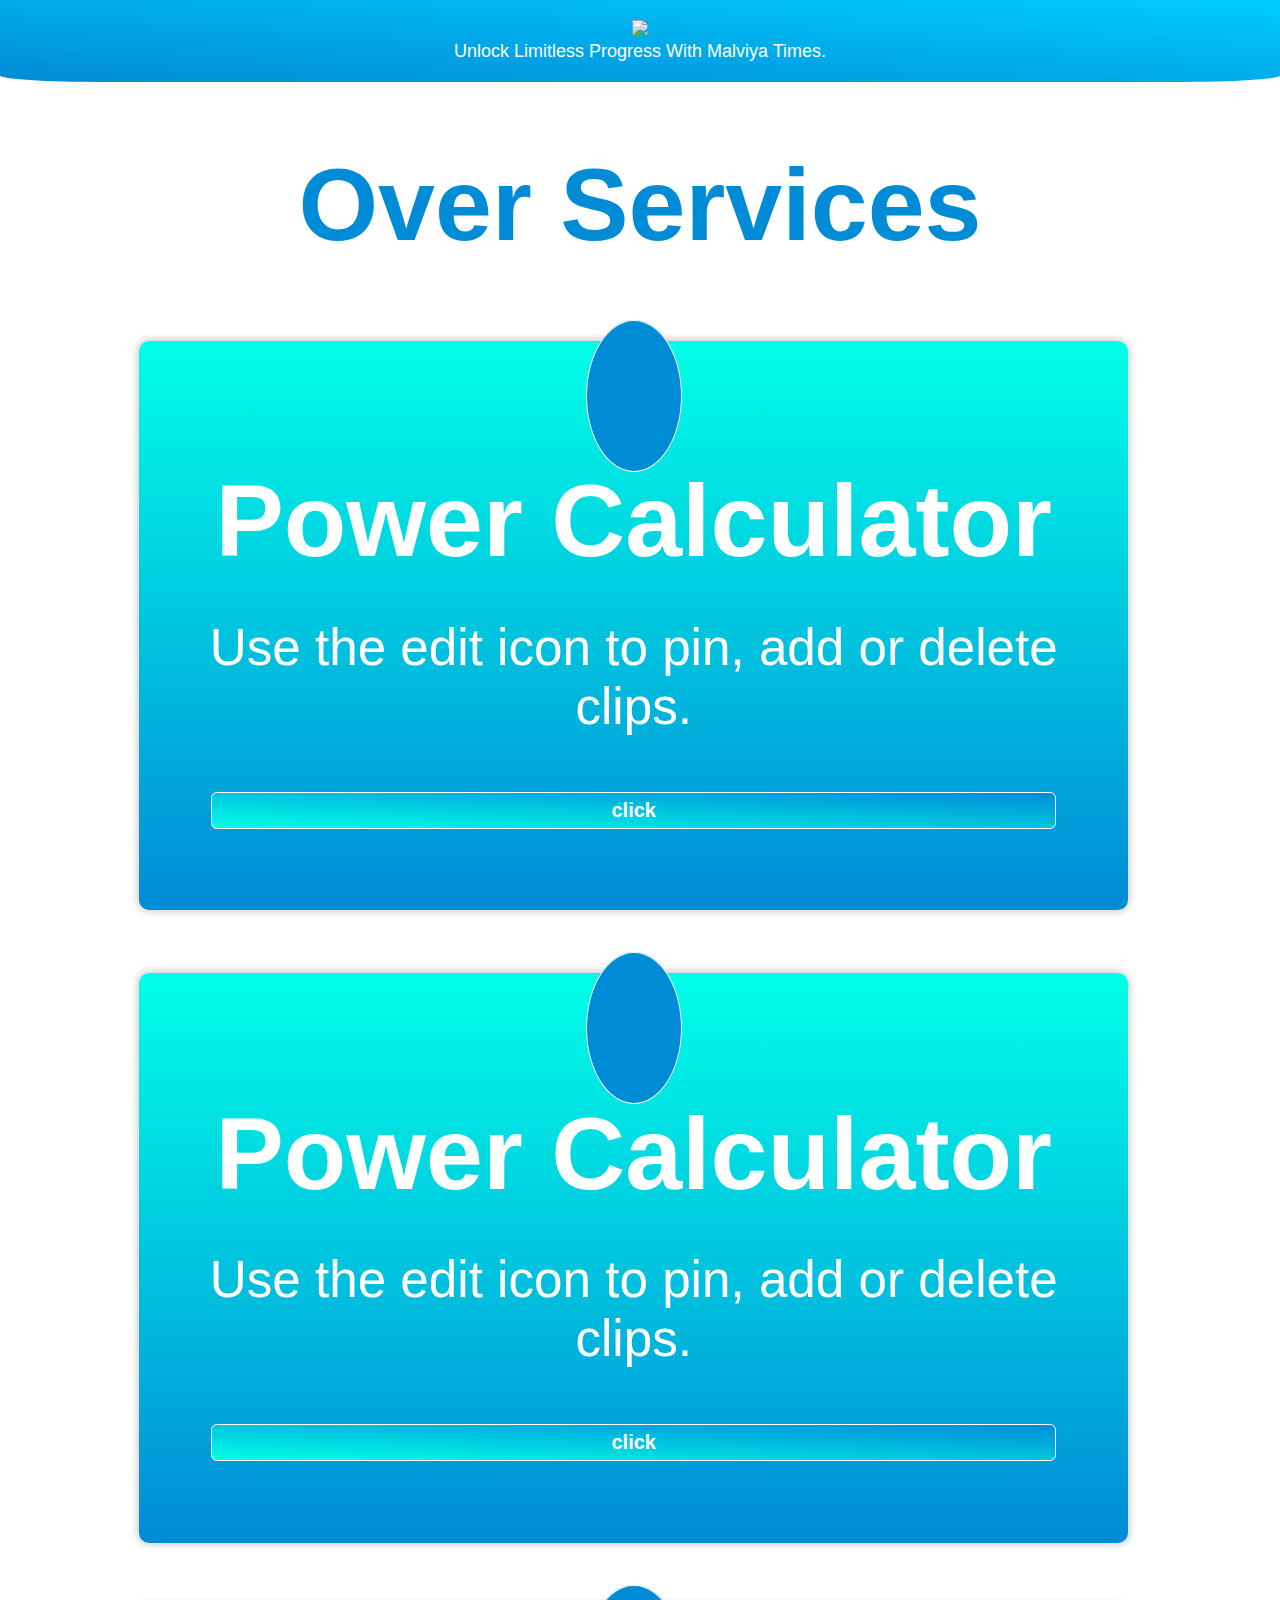
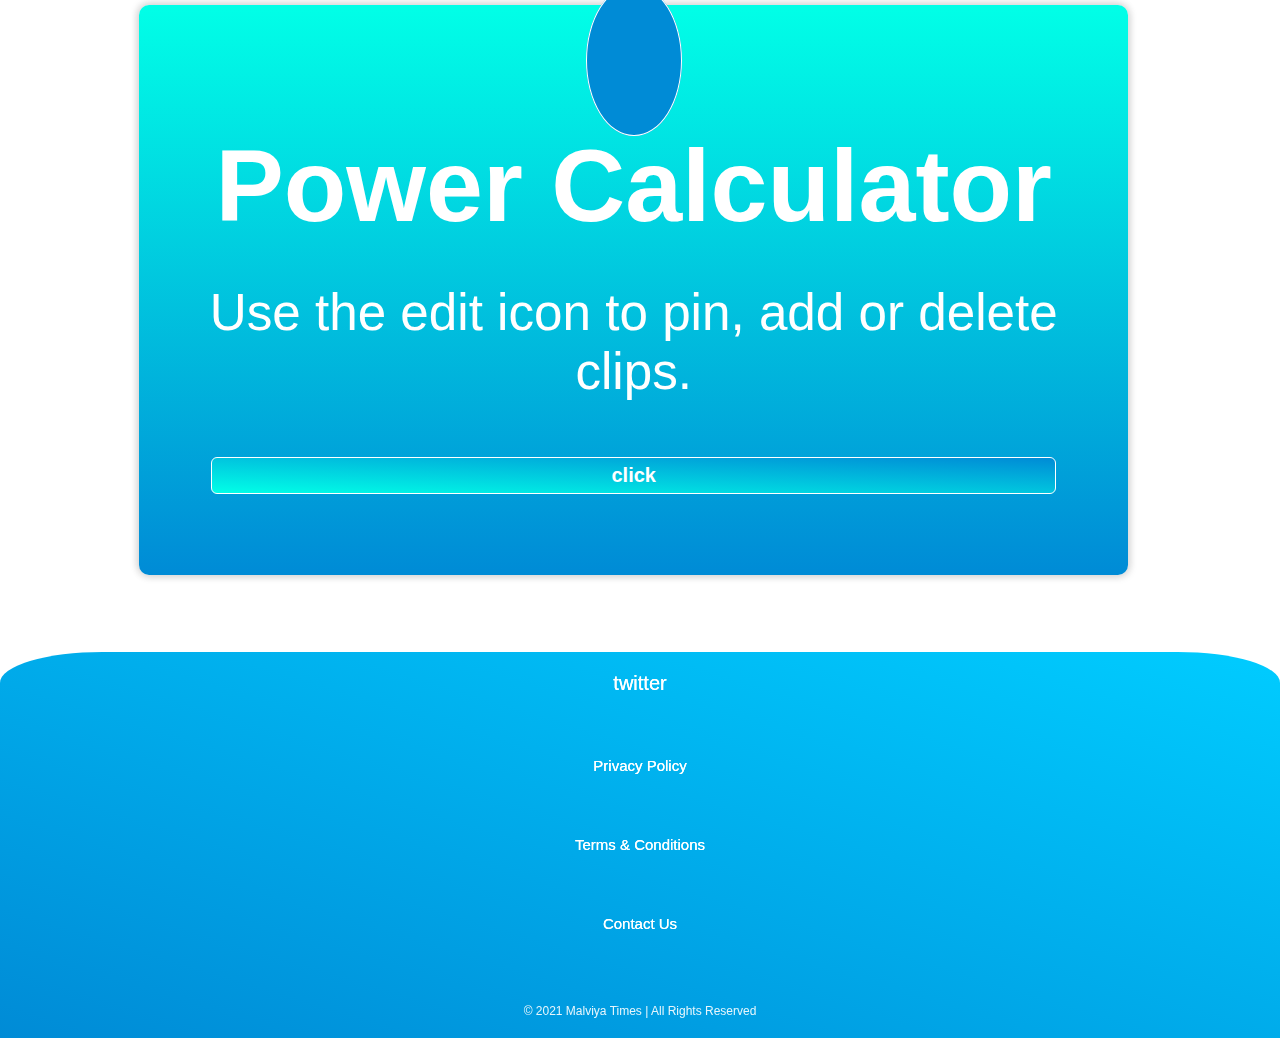
==== index.html @ 5f561547 "Add files via upload" ====
<!DOCTYPE html>
<html lang="en">
<head>
  <meta charset="UTF-8">
  <meta http-equiv="X-UA-Compatible" content="IE=Edge">
  <meta name="viewport" content="width=device-width, initial-scale=1">
  <meta name="theme-color" content="#008BD6" />
  <link rel="icon" href="https://pbs.twimg.com/media/EtN6qDSWgAE_Pel?format=png&name=small" >
  <title>Malviya Times</title>
  
  <!-- HTML -->
  
  <!-- Custom Styles -->
  <link rel="stylesheet" href="style.css">
  <script src="https://kit.fontawesome.com/ffd5d73771.js" crossorigin="anonymous"></script>
  <link href="https://fonts.googleapis.com/icon?family=Material+Icons" rel="stylesheet">
</head>

<body>
     <header>
     <a><img class="logo" src="https://1.bp.blogspot.com/-7EO-niB3NSc/YBeGDsTimLI/AAAAAAAAAYE/_Ia7j5UiqOg6ajQvwGjtm7MP6K_BIPAHgCPcBGAYYCw/s320/Malviya%2BTimes.png"></a>   
     <p>Unlock Limitless Progress With Malviya Times.</p>
        </header>
     <h1 class="h1 fas fa-plus"> Over Services</h1>   
  <div class="flex" >
  <div class="div1" >
    <i class="fas fa-file-alt"></i>
   <h1>Power Calculator</h1>
   <p>Use the edit icon to pin, add or delete clips.</p>
   <button>click</button>
  </div>
  <div class="div1" >
    <i class="fas fa-superscript"></i>
   <h1>Power Calculator</h1>
   <p>Use the edit icon to pin, add or delete clips.</p>
   <button>click</button>
  </div>
  <div class="div1" >
    <i class="fas fa-fire"></i>
   <h1>Power Calculator</h1>
   <p>Use the edit icon to pin, add or delete clips.</p>
   <button>click</button>
  </div>
  </div>
    <footer>
      <div>
  <a class="fab fa-twitter" href="https://twitter.com/malviyatimes"> twitter</a>   
    <a>Privacy Policy</a>
    <a>Terms & Conditions</a>
    <a>Contact Us</a>
  </div>
  <p>© 2021 Malviya Times | All Rights Reserved</p>
  </footer>
</body>
</html>
---- style.css ----
@import url('https://fonts.googleapis.com/css2?family=Inknut+Antiqua:wght@300&display=swap');
*{
    margin: 0px;
    outline: none;}
html{
	height: 100%;
}
body {
     font-size: 4vw;
     font-family: sans-serif;
     color: white;
     display: flex;
   flex-direction: column;
   height: 100%;
}
header{
        padding: 20px;
        font-size: 18px;
        text-align: center;
        background: url(https://2.bp.blogspot.com/-Cunhwsdp0mY/XkwPhif1ZJI/AAAAAAAABbQ/QcKYgn8WpuggeTcr90fNXlmGQE0Mpy0JwCK4BGAYYCw/s480/hero-wrapper.png) ,linear-gradient(to bottom left,#00ccff,#008BD6);
    border-radius: 0% 0% 8% 8%;
  /*
      background: linear-gradient( to left, #01FFE7,#008BD6);*/
    
}
img{
        width: 25%;
}
.h1{
        text-align: center;
        color: #008BD6;
        margin: 10% 2% 0% 2%;
}
.flex{
        text-align: center;
        margin: 14px;
}
i{   color: white;
     background: #008BD6;
     padding: 5%;
     font-size: 50px;
     border-radius: 100%;
     border: 0.1px solid white;
}
.div1{
        background: url(https://2.bp.blogspot.com/-Cunhwsdp0mY/XkwPhif1ZJI/AAAAAAAABbQ/QcKYgn8WpuggeTcr90fNXlmGQE0Mpy0JwCK4BGAYYCw/s480/hero-wrapper.png) ,linear-gradient(to bottom,#01FFE7,#008BD6);
        box-shadow: 1px 1px 8px lightgray, -1px -1px 8px lightgray;
        border-radius: 10%;
        width: 95%;
        margin:10% 0%;
        padding: 2%;
        border-radius: 10px;
}

.div1 h1,.div p{
  padding: 4% 2% ;
}
button{
  width: 90%;
  padding: 6px 8px;
  margin: 6% 5%;
  border:0.1px solid white;
  border-radius: 6px;
  background: linear-gradient(to top right,  #01ffe7, #008BD6);
  font-size: 20px;
  font-weight: bolder;
  color: white;
  
}
a{
    text-decoration: none;
    color: white;
    display: block;
}
.fa-external-link-alt{
        padding: 10px 0px;
       font-size: 15px;
       font-weight: normal;
     
}
button:hover {
   background:linear-gradient(to top left,#01FFE7,#008BD6);   
   box-shadow: 1px 1px 6px white, -1px -1px 6px white;
}
footer {
    margin-top: auto;
    padding: 20px;
    border-radius: 8% 8% 0% 0%;
    text-align: center;
    background: url(https://2.bp.blogspot.com/-Cunhwsdp0mY/XkwPhif1ZJI/AAAAAAAABbQ/QcKYgn8WpuggeTcr90fNXlmGQE0Mpy0JwCK4BGAYYCw/s480/hero-wrapper.png) ,linear-gradient(to bottom left,#00ccff,#008BD6);
}
footer  a{
  text-decoration: none;
  color: white;
  font-size: 15px;
  margin-bottom: 5%;
  filter: drop-shadow(0px 0px white);
}
.fa-twitter{
  font-size: 20px;
}
footer P{
  padding-top: 10px;
  opacity: 0.9;
  font-size: 12px;
}

@media screen and (min-width: 960px){
img{
		width: 25%;}
.h1{
     margin: 5% 15% 0% 15%;
}
.div1{
	margin: 5% 10%;
	width: 75%;
}
}
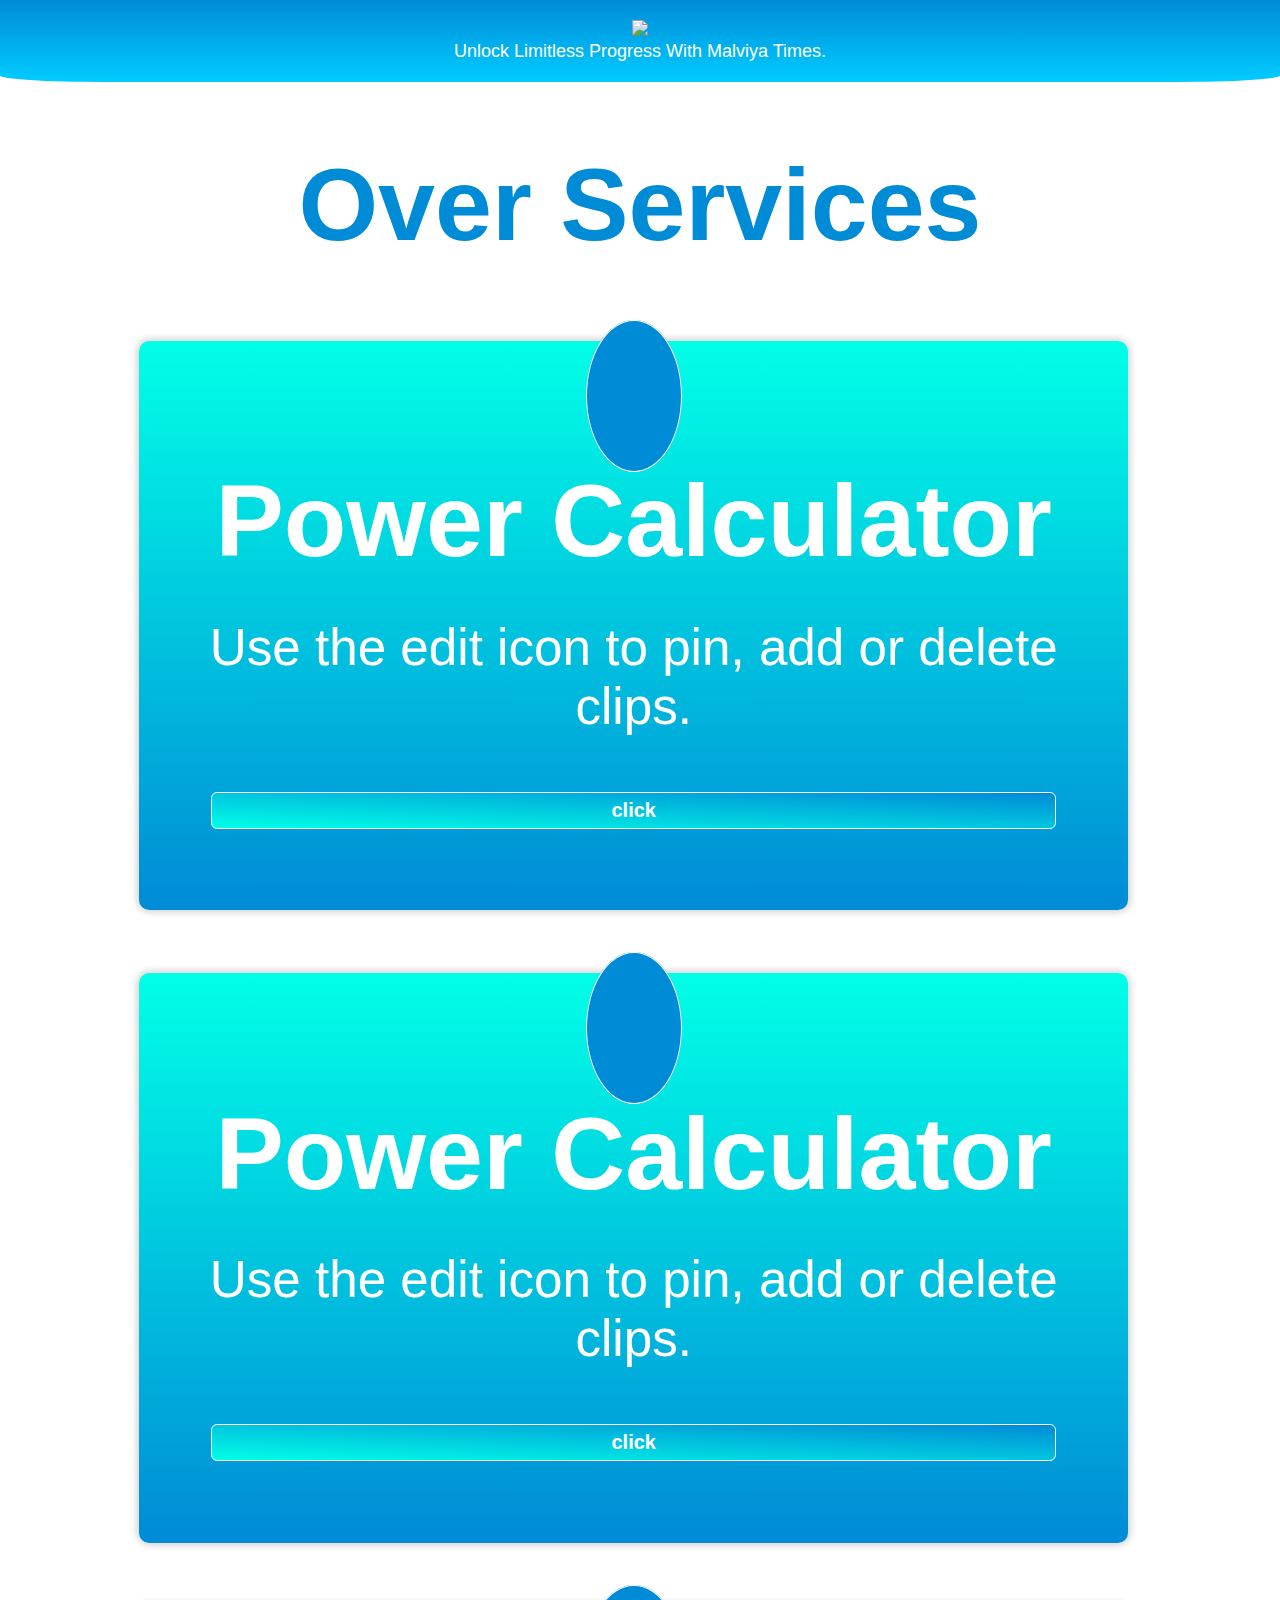
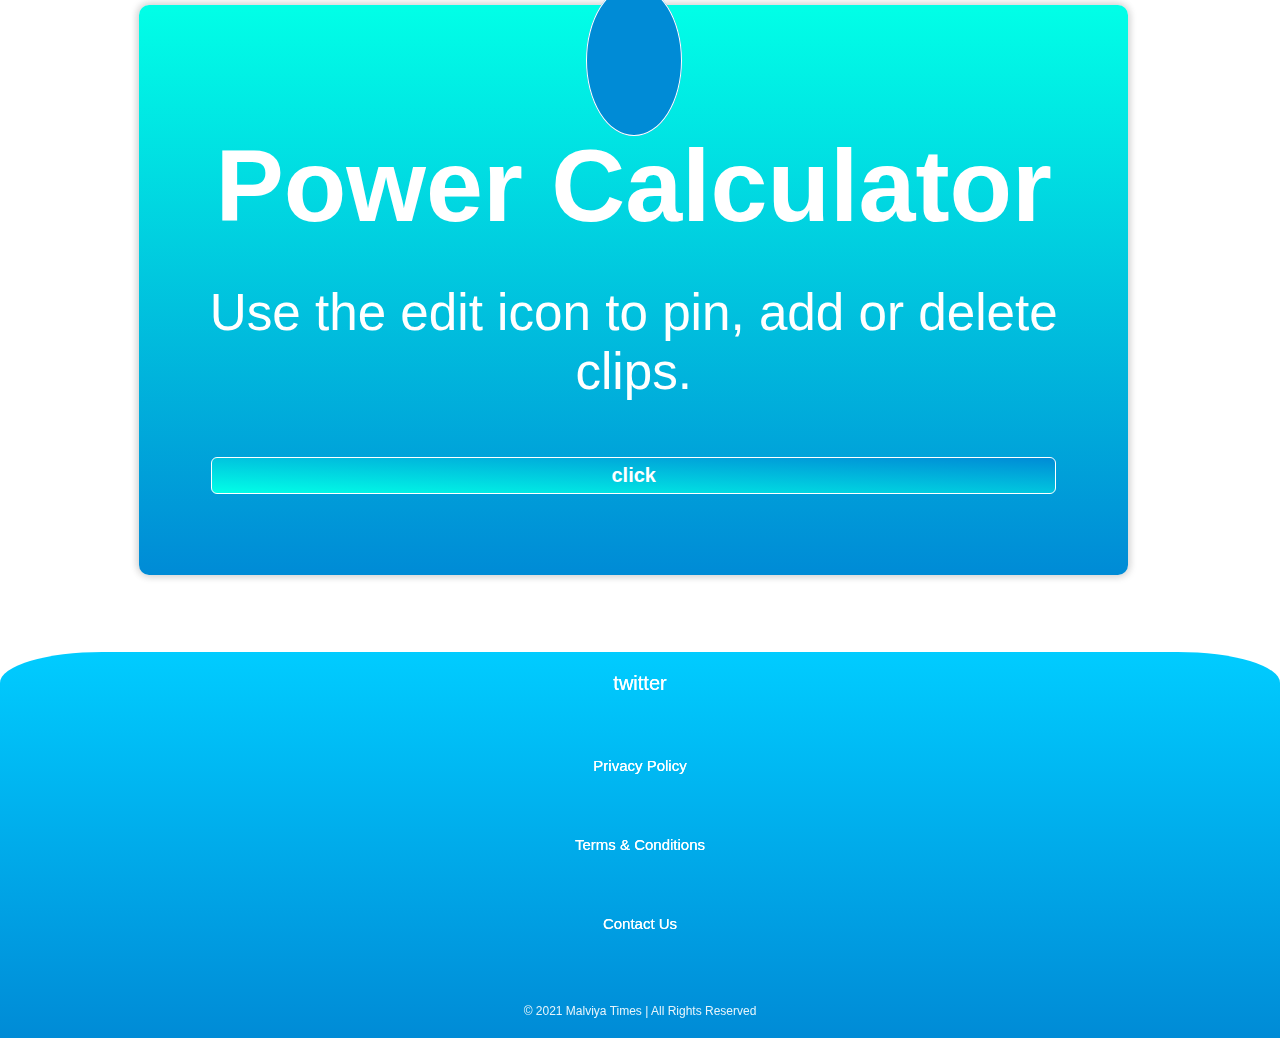
==== commit 19ed3d88: "Add files via upload" ====
--- a/index.html
+++ b/index.html
@@ -8,8 +8,8 @@
   <link rel="icon" href="https://pbs.twimg.com/media/EtN6qDSWgAE_Pel?format=png&name=small" >
   <title>Malviya Times</title>
   
-  <!-- HTML -->
-  
+  <!-- PWA-->
+ <link rel="manifest" href="manifest.webmanifest">
   <!-- Custom Styles -->
   <link rel="stylesheet" href="style.css">
   <script src="https://kit.fontawesome.com/ffd5d73771.js" crossorigin="anonymous"></script>
@@ -51,5 +51,7 @@
   </div>
   <p>© 2021 Malviya Times | All Rights Reserved</p>
   </footer>
+
+  <script src="a2hs.js"></script>
 </body>
 </html>--- a/style.css
+++ b/style.css
@@ -17,7 +17,7 @@
         padding: 20px;
         font-size: 18px;
         text-align: center;
-        background: url(https://2.bp.blogspot.com/-Cunhwsdp0mY/XkwPhif1ZJI/AAAAAAAABbQ/QcKYgn8WpuggeTcr90fNXlmGQE0Mpy0JwCK4BGAYYCw/s480/hero-wrapper.png) ,linear-gradient(to bottom left,#00ccff,#008BD6);
+        background: url(https://2.bp.blogspot.com/-Cunhwsdp0mY/XkwPhif1ZJI/AAAAAAAABbQ/QcKYgn8WpuggeTcr90fNXlmGQE0Mpy0JwCK4BGAYYCw/s480/hero-wrapper.png) ,linear-gradient(to top ,#00ccff,#008BD6);
     border-radius: 0% 0% 8% 8%;
   /*
       background: linear-gradient( to left, #01FFE7,#008BD6);*/
@@ -47,7 +47,7 @@
         box-shadow: 1px 1px 8px lightgray, -1px -1px 8px lightgray;
         border-radius: 10%;
         width: 95%;
-        margin:10% 0%;
+        margin:15% 0%;
         padding: 2%;
         border-radius: 10px;
 }
@@ -87,7 +87,7 @@
     padding: 20px;
     border-radius: 8% 8% 0% 0%;
     text-align: center;
-    background: url(https://2.bp.blogspot.com/-Cunhwsdp0mY/XkwPhif1ZJI/AAAAAAAABbQ/QcKYgn8WpuggeTcr90fNXlmGQE0Mpy0JwCK4BGAYYCw/s480/hero-wrapper.png) ,linear-gradient(to bottom left,#00ccff,#008BD6);
+    background: url(https://2.bp.blogspot.com/-Cunhwsdp0mY/XkwPhif1ZJI/AAAAAAAABbQ/QcKYgn8WpuggeTcr90fNXlmGQE0Mpy0JwCK4BGAYYCw/s480/hero-wrapper.png) ,linear-gradient(to bottom ,#00ccff,#008BD6);
 }
 footer  a{
   text-decoration: none;
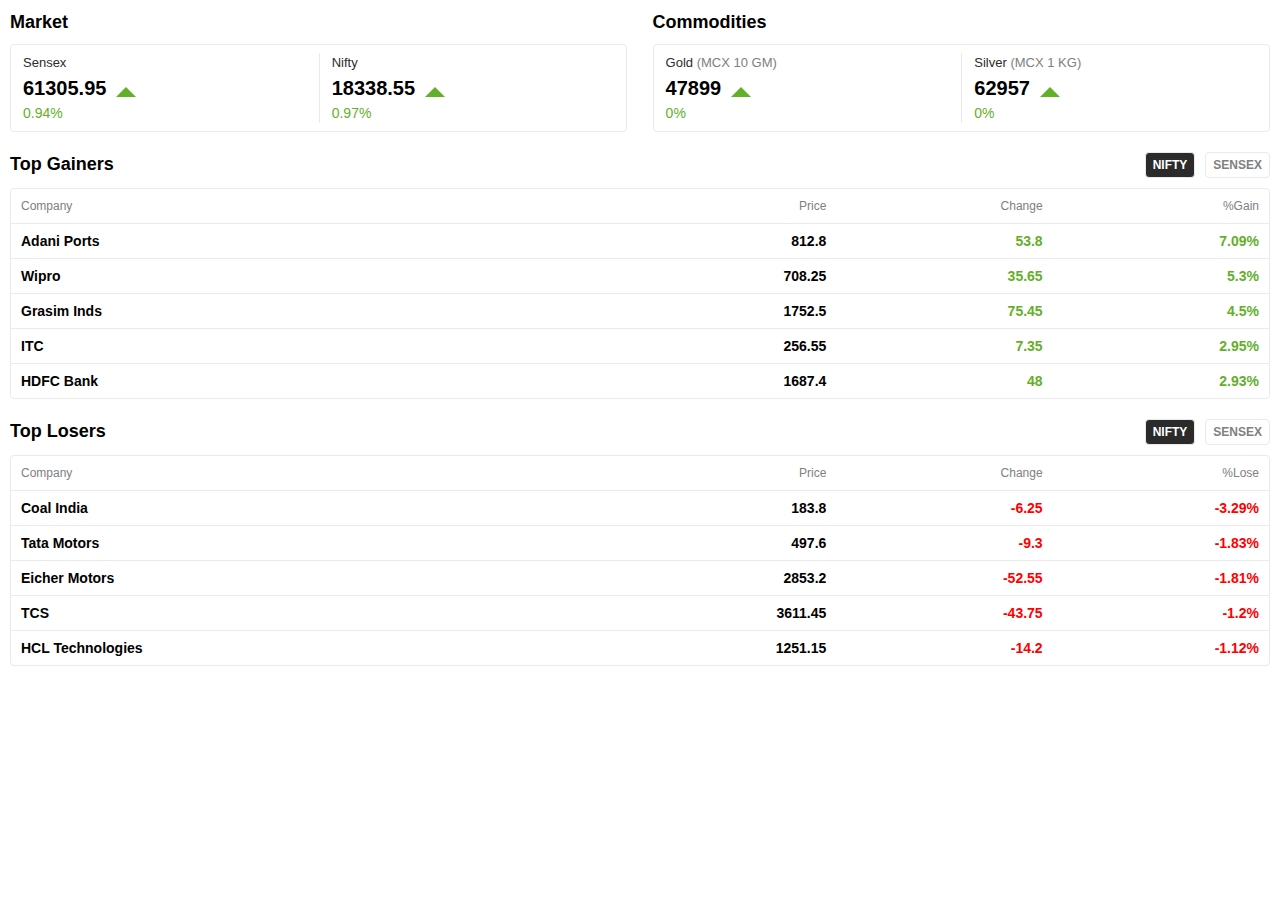
==== commit 4f734637: "Add files via upload" ====
--- a/index.html
+++ b/index.html
@@ -1,57 +1,5 @@
-<!DOCTYPE html>
-<html lang="en">
-<head>
-  <meta charset="UTF-8">
-  <meta http-equiv="X-UA-Compatible" content="IE=Edge">
-  <meta name="viewport" content="width=device-width, initial-scale=1">
-  <meta name="theme-color" content="#008BD6" />
-  <link rel="icon" href="https://pbs.twimg.com/media/EtN6qDSWgAE_Pel?format=png&name=small" >
-  <title>Malviya Times</title>
-  
-  <!-- PWA-->
- <link rel="manifest" href="manifest.webmanifest">
-  <!-- Custom Styles -->
-  <link rel="stylesheet" href="style.css">
-  <script src="https://kit.fontawesome.com/ffd5d73771.js" crossorigin="anonymous"></script>
-  <link href="https://fonts.googleapis.com/icon?family=Material+Icons" rel="stylesheet">
-</head>
 
-<body>
-     <header>
-     <a><img class="logo" src="https://1.bp.blogspot.com/-7EO-niB3NSc/YBeGDsTimLI/AAAAAAAAAYE/_Ia7j5UiqOg6ajQvwGjtm7MP6K_BIPAHgCPcBGAYYCw/s320/Malviya%2BTimes.png"></a>   
-     <p>Unlock Limitless Progress With Malviya Times.</p>
-        </header>
-     <h1 class="h1 fas fa-plus"> Over Services</h1>   
-  <div class="flex" >
-  <div class="div1" >
-    <i class="fas fa-file-alt"></i>
-   <h1>Power Calculator</h1>
-   <p>Use the edit icon to pin, add or delete clips.</p>
-   <button>click</button>
-  </div>
-  <div class="div1" >
-    <i class="fas fa-superscript"></i>
-   <h1>Power Calculator</h1>
-   <p>Use the edit icon to pin, add or delete clips.</p>
-   <button>click</button>
-  </div>
-  <div class="div1" >
-    <i class="fas fa-fire"></i>
-   <h1>Power Calculator</h1>
-   <p>Use the edit icon to pin, add or delete clips.</p>
-   <button>click</button>
-  </div>
-  </div>
-    <footer>
-      <div>
-  <a class="fab fa-twitter" href="https://twitter.com/malviyatimes"> twitter</a>   
-    <a>Privacy Policy</a>
-    <a>Terms & Conditions</a>
-    <a>Contact Us</a>
-  </div>
-  <p>© 2021 Malviya Times | All Rights Reserved</p>
-  </footer>
-
-  <script src="a2hs.js"></script>
-</body>
-</html>+<!DOCTYPE html><html lang="hi"><head><meta http-equiv="Content-Type" content="text/html; charset=utf-8"><meta http-equiv="X-UA-Compatible" content="IE=edge"><meta id="Viewport" name="viewport" content="width=device-width,initial-scale=1,maximum-scale=1,minimum-scale=1,user-scalable=no"><link rel="preconnect" href="https://storage.googleapis.com"><link rel="preconnect" href="https://www.google-analytics.com"><link rel="preconnect" href="https://www.gstatic.com"><link rel="preconnect" href="https://www.googletagmanager.com"><link rel="preconnect" href="https://cdnjs.cloudflare.com"><link rel="preconnect" href="https://images.bhaskarassets.com"><link rel="shortcut icon" type="image/x-icon" href="/favicon.ico"><meta property="og:site_name" content="Dainik Bhaskar"><meta name="db:version" content="1.18.56"><meta name="color-scheme" content="dark light"><style data-chunk="main">:root{--accent-color:#ff0;--secondary-color:var(--secondary-common-color);--navbar-height:63px;--text-color--light:var(--text-color);--z-index-1:1;--z-index-2:2;--z-index-3:3;--z-index-4:4;--z-index-5:5;--z-index-6:6;--z-index-7:7}*{box-sizing:border-box}*,h1,h2,h3,h4{margin:0;padding:0}h1,h2,h3,h4{font-weight:400}li,ul{margin:0;padding:0;list-style:0}img{border:0;max-width:100%}a{text-decoration:none;color:var(--link-color)}@font-face{font-family:LocalFont;src:url(/assets/fonts/NotoSansDevanagariUI-Regular.0d46ba40.woff2) format("woff2"),url(/assets/fonts/NotoSansDevanagariUI-Regular.db8f262e.woff) format("woff"),url(/assets/fonts/NotoSansDevanagariUI-Regular.7fc47602.ttf) format("truetype");font-weight:400;font-style:normal;font-display:swap}body{color:var(--primary-color);font-size:16px;line-height:20px;background:var(--background-color-main);transition:background .2s ease-in-out}body,button{font-family:LocalFont,-apple-system,BlinkMacSystemFont,Segoe UI,Roboto,Oxygen-Sans,Ubuntu,Cantarell,Helvetica Neue,sans-serif}@supports (-webkit-overflow-scrolling:touch){body{letter-spacing:-.7px}}.e6caa929{top:-50px}button:focus,input:focus{outline:none}video::-webkit-media-controls-fullscreen-button{display:none}._406079d0{display:flex;justify-content:space-between;align-items:center;flex-direction:column}.c882839f{margin-top:30px;width:150px;--foreground-color:var(--primary-color)}.ed5a1741{margin:50px auto 0;max-width:60%}._567ca03e{font-style:normal;font-weight:700;font-size:24px;line-height:36px;text-align:center;margin-top:50px;padding:0 30px}._78bd10ee{margin-top:30px;background:#f89c1d;border-radius:24px}._0c80e44e{font-family:LocalFont,-apple-system,BlinkMacSystemFont,Segoe UI,Roboto,Oxygen-Sans,Ubuntu,Cantarell,Helvetica Neue,sans-serif;font-style:normal;font-weight:600;font-size:20px;line-height:30px;text-align:center;padding:5px 30px;color:#fff}@media only screen and (max-width:768px){._0c80e44e,._567ca03e{font-size:16px;line-height:24px}}.e4fdfe7f{list-style:none;display:flex;position:relative;--dimension:36px}.e4fdfe7f button{width:36px;height:36px;background:transparent;border:0;margin:0 5px}.e4fdfe7f ._60815475{height:36px;width:36px;display:block}.e4fdfe7f ._3ea49ce7,.e4fdfe7f ._19e3f8fd,.e4fdfe7f ._65387b19{--foreground-color:var(--text-color);--background-color:#fff00;cursor:pointer}.e4fdfe7f ._65387b19:hover{--foreground-color:var(--white-color);--background-color:#1877f2}.e4fdfe7f ._19e3f8fd:hover{--foreground-color:var(--white-color);--background-color:#4aa0ec}.e4fdfe7f ._3ea49ce7:hover{--foreground-color:var(--white-color);--background-color:var(--black-color);position:relative}.e4fdfe7f ._3ea49ce7 strong{height:36px;width:36px;display:block}.e4fdfe7f ._3ea49ce7 span{display:none;background:var(--black-color);border-radius:2px;font-size:12px;line-height:20px;padding:0 10px;font-weight:700;position:absolute;bottom:-31px;right:-30px;color:var(--white-color);white-space:nowrap}.e4fdfe7f ._3ea49ce7:hover span{display:block}._60815475{height:36px;width:36px;display:block}.c9bcd763{display:none}button.c9bcd763{background:transparent;border:0}@media only screen and (max-width:768px){.e4fdfe7f{display:none}.c9bcd763{display:block;--foreground-color:grey}}._3c178680{position:fixed;left:0;top:0;width:100%;height:var(--navbar-height);background:var(--background-color-main,#fff);border-bottom:1px solid var(--border-color);z-index:var(--z-index-3);padding:0 10px;justify-content:space-between;--foreground-color:var(--primary-color)}._3c178680,._3c178680 ._36c5cc65,._3c178680 .c726d39f{display:flex;align-items:center}._3c178680 ._36c5cc65 ._86bb4475,._3c178680 .c726d39f ._86bb4475{font-family:LocalFont,-apple-system,BlinkMacSystemFont,Segoe UI,Roboto,Oxygen-Sans,Ubuntu,Cantarell,Helvetica Neue,sans-serif;font-style:normal;font-weight:600;font-size:16px;line-height:24px;height:24px;color:var(--foreground-color)}._3c178680 ._9adefd5f{--foreground-color:grey}._3c178680 ._36c5cc65{flex-grow:1;display:flex;justify-content:flex-end;align-items:center}._05a6cbdf{margin-top:var(--navbar-height)}.e7338ad5{padding-top:16px}.e1069838{font-weight:600;font-size:16px;line-height:24px;color:var(--scorecard-text-light-color,var(--text-color));text-align:center}.dd77e9db{padding:8px 50px 24px}.dd77e9db,.dd77e9db .e4517478{display:flex;align-items:center}.dd77e9db .e4517478{justify-content:center}.dd77e9db .bffe23ff{flex-direction:row-reverse;text-align:right}._8d1ce0ba{border:.5px solid var(--scorecard-icon-border-color,var(--border-color));padding:5px;display:flex;justify-content:center;align-items:center;max-width:56px;min-width:56px;margin:0 10px}._8d1ce0ba img{border-radius:3px}._0f90be7b{font-weight:600;font-size:16px;line-height:24px;color:var(--scorecard-text-color);display:inline-block;min-width:100px}._0f90be7b ._1376473f{width:24px;position:relative;top:5px;margin:0 5px}._0f90be7b span{font-weight:600;font-size:18px;line-height:30px;display:block;color:var(--black-white-color)}._5c0589fb{line-height:22px;text-align:center;color:var(--scorecard-text-light-color,var(--text-color));max-width:250px;width:100%;margin:0 auto}._5c0589fb,._5c0589fb span{font-weight:600;font-size:14px}._5c0589fb span{background:#f44336;border-radius:4px;line-height:19px;color:var(--scorecard-text-color,var(--white-color));max-width:44px;display:block;padding:3px 0}.cba90bbf{font-weight:600;font-size:16px;line-height:24px;color:var(--scorecard-text-light-color,var(--text-color));text-align:center;padding-bottom:20px;margin:0 20px}.e7338ad5._601c4bf7 .cba90bbf{font-size:12px;line-height:18px;font-weight:400}.e7338ad5._601c4bf7 .e1069838{font-weight:400;font-size:14px;line-height:22px}.e7338ad5._601c4bf7 .dd77e9db{padding:8px 35px 12px;align-items:normal}.e7338ad5._601c4bf7 .dd77e9db .e4517478{flex-direction:column;text-align:center}.e7338ad5._601c4bf7 ._0f90be7b{margin-top:8px;font-size:14px;line-height:22px}.e7338ad5._601c4bf7 ._5c0589fb{padding-top:16px}.e7338ad5._601c4bf7 .cba90bbf{font-size:14px;line-height:22px;padding-bottom:12px}.e7338ad5._601c4bf7 ._0f90be7b span{font-size:16px;line-height:24px}@media (max-width:768px){.cba90bbf{font-size:12px;line-height:18px;font-weight:400}.e1069838{font-weight:400;font-size:14px;line-height:22px}.dd77e9db{padding:8px 35px 12px;align-items:normal}.dd77e9db .e4517478{flex-direction:column;text-align:center}._0f90be7b{margin-top:8px;font-size:14px;line-height:22px}._5c0589fb{padding-top:16px}.cba90bbf{font-size:14px;line-height:22px;padding-bottom:12px}._0f90be7b span{font-size:16px;line-height:24px}}._33644eea{padding:0 20px}._33644eea h2{padding-top:16px;font-weight:600;font-size:20px;line-height:30px;color:var(--text-color)}.b5b8269d{border:1px solid var(--border-color);border-bottom:0;margin:13px 0 16px;border-radius:4px;padding:0}.ac8c4e2c,.ea08bfc4{border-bottom:.5px solid var(--border-color);list-style:none;margin:0;padding:8px 16px;display:flex}.ac8c4e2c li,.ea08bfc4 li{font-weight:600;font-size:14px;line-height:22px;color:var(--primary-color);text-align:center;width:8%}.ea08bfc4 li:first-child,.ea08bfc4._707a0b2d li:nth-child(5),.ea08bfc4.da3aff5e li:nth-child(2){color:var(--primary-color)}.ac8c4e2c li:first-child,.ea08bfc4 li:first-child{width:57%;text-align:left;font-weight:600}.ea08bfc4 li{font-weight:400;color:var(--text-color)}.ea08bfc4 li:first-child span{display:block;font-weight:400;font-size:14px;line-height:18px;color:var(--text-color)}.ea08bfc4 li:first-child span ._5fded25d{font-size:14px;color:var(--error-color);display:inline-block;margin-right:5px}._2efb25f4,._99656bc1{margin-top:20px;display:flex}._2efb25f4 .aea78cc5,._99656bc1 .aea78cc5,.d7714db5 span.e7be19d4{color:var(--primary-color);font-size:16px;font-weight:600}._2efb25f4 .aea78cc5,._99656bc1 .aea78cc5{line-height:24px;margin-bottom:5px}._164b68d0,.d7714db5{margin-left:auto}._164b68d0 span,.d7714db5 span{margin-left:5px;display:inline-block;color:var(--text-color);font-weight:400}._99656bc1{display:block}._99656bc1>span{display:block;margin-left:0}._99656bc1>span span{margin-left:0}._99656bc1 ._164b68d0,.d7714db5 span{font-weight:400;font-size:14px;line-height:21px;color:var(--text-color)}._164b68d0 span{color:var(--primary-color)}._164b68d0 span.ee4b7bd6{color:var(--text-color);margin-left:5px;margin-right:5px}@media (max-width:768px){._33644eea{padding:0 12px}._33644eea h2{font-weight:600;font-size:16px;line-height:24px;color:var(--primary-color);padding:13px 4px 0}.ac8c4e2c,.ea08bfc4{padding:8px 12px}.ac8c4e2c,.ac8c4e2c li,.ea08bfc4,.ea08bfc4 li{font-weight:600;font-size:14px;line-height:18px}.ea08bfc4 li:first-child span{font-weight:600}._2efb25f4 .aea78cc5,._99656bc1 .aea78cc5{font-weight:600;font-size:14px;line-height:22px;color:var(--primary-color)}}._962d0286{border-top:1px solid var(--border-color);border-bottom:1px solid var(--border-color);color:var(--text-color)}._962d0286 ._33b04e74{padding:10px 0;position:relative;transition:color .2s}._962d0286 ._33b04e74 span{display:block;margin-right:25px}._962d0286 ._07766394{--foreground-color:var(--text-color);position:absolute;right:0;top:4px;width:36px;height:36px;transition:transform .2s}._962d0286 ._597cef43{transform:rotate(180deg);--foreground-color:grey}._4c18307f{display:block;padding:0}._4c18307f .b7e4766f{width:100%;padding:16px;background:linear-gradient(109.8deg,#991dfb,#390da2);min-height:28vh}._4c18307f ._2807d2a6{display:flex;justify-content:space-around;align-items:center;margin-bottom:25px}._4c18307f ._2807d2a6 .aa402746{flex:2}._4c18307f ._2807d2a6 ._25651253{margin-right:0;margin-left:auto}._4c18307f ._2807d2a6 ._6adc257b{margin-top:2px}._4c18307f .b7e4766f h2{display:flex;flex-direction:column;align-items:center;font-size:14px;line-height:22px;text-align:center;color:hsla(0,0%,100%,.7);font-weight:600}._4c18307f .b7e4766f h2 strong{display:block;font-weight:600;font-size:32px;line-height:44px;text-align:center;color:#fff;padding:5px}._4c18307f .b7e4766f p{display:block;font-size:14px;line-height:22px;text-align:center;color:#fff;padding-top:44px}._4c18307f h3{font-weight:600;font-size:16px;line-height:24px;color:var(--primary-color);padding:16px 16px 0}._4c18307f ul{display:flex;list-style:none;align-items:center;justify-content:flex-start;flex-wrap:wrap;padding:12px 8px}._4c18307f ul li{position:relative;flex-basis:50%;max-width:50%;padding:0 8px 8px}._4c18307f ul li img{display:block;width:100%;border-radius:10px}._4c18307f ul li .e39c80d6{width:60%;top:45%;left:20%;color:var(--primary-color);background:var(--border-color);border-radius:40px;padding:6px 0;transform:translateY(-50%);font-weight:600}._4c18307f ul li .e39c80d6,._4c18307f ul li p{position:absolute;display:block;font-size:14px;line-height:22px;text-align:center}._4c18307f ul li p{color:#fff;padding:5px 0;bottom:10px;left:8px;width:calc(100% - 16px)}._4c18307f ul li ._187c1f9b{position:absolute;width:calc(100% - 16px);top:50%;display:block;left:8px;padding:2px 0;transform:translateY(-50%);background:#2b2b2b}._4c18307f ul li ._187c1f9b span{font-size:12px;line-height:18px;text-align:center;color:#fff;display:block;padding:7px;border-top:.5px dashed #fff;border-bottom:.5px dashed #fff}._4c18307f ._4720f77e{background:var(--background-color-main);border-radius:10px;-webkit-filter:drop-shadow(0 2px 8px rgba(0,0,0,.08));filter:drop-shadow(0 2px 8px rgba(0,0,0,.08));position:relative;border:1px solid var(--border-color)}._4c18307f ._4720f77e .fc84567d{position:absolute;width:100%;left:0;top:0;padding:16px 16px 0;font-size:14px;line-height:22px;text-align:center;color:grey;display:block;font-weight:600}._4c18307f ._4720f77e .fc84567d span{font-weight:600;display:block;font-size:32px;line-height:44px;text-align:center;color:var(--primary-color)}._4c18307f .a88e7427{display:flex;padding:12px 16px;background:rgba(62,158,62,.1);justify-content:space-between}._4c18307f .a88e7427 strong{font-weight:600;font-size:16px;line-height:24px;color:grey;flex:2}._4c18307f .a88e7427 span{display:flex;font-weight:600;font-size:16px;line-height:24px;color:#3e9e3e;align-items:center}._4c18307f .a88e7427 span img{margin-left:10px}._4c18307f ._390b92c3{display:block;text-align:center;padding:72px 20px}._4c18307f ._390b92c3 p{font-weight:600;font-size:16px;line-height:24px;text-align:center;color:grey}._4c18307f ._390b92c3 strong{margin-top:16px;display:inline-block;border-radius:24px;font-size:14px;line-height:22px;padding:9px 24px}._4c18307f ._0f1d2c7a,._4c18307f ._390b92c3 strong{background:#f89c1d;font-weight:600;text-align:center;color:#fff}._4c18307f ._0f1d2c7a{border-radius:4px;font-size:16px;line-height:24px;display:block;padding:13px 16px;margin-top:18px}._4c18307f ._0f1d2c7a.f4511d66{color:#2b2b2b;background:#f4f4f4;pointer-events:none;opacity:.3}._4c18307f ._80d66782{background-color:rgba(0,0,0,.1);padding:8px 40px;font-weight:600;font-size:14px;line-height:22px;color:#fff;width:100vw;margin-left:-16px;text-align:center}._4c18307f ._80d66782 span{display:inline-block;margin-right:3px;color:#ffe45f}._4c18307f ._26624d49{display:block;text-align:center;padding:40px 16px}._4c18307f ._26624d49 p{font-weight:400;font-size:14px;line-height:22px;text-align:center;color:grey}._4c18307f ._26624d49 span{display:inline-block;font-weight:600;font-size:14px;line-height:22px;text-align:center;color:#f89c1d;padding:5px 16px;background:var(--background-color-main);border:1px solid #f89c1d;border-radius:4px;margin-top:16px}._89758edd._32584b81{top:0}._89758edd{display:block;position:fixed;background:rgba(0,0,0,.9);height:100%;z-index:var(--z-index-2);top:100%}._89758edd,._89758edd .f6c99b8e{width:100%;left:0;transition:top .3s}._89758edd .f6c99b8e{position:absolute;top:40%;transform:translateY(-50%);padding:0 40px}._89758edd .f6c99b8e ._053766c6{width:100%;height:100%;display:block}._89758edd .f6c99b8e ._91ddfdda{width:100%;display:block;position:absolute;padding:50px 50px 0;bottom:0;left:0;max-height:80%}._89758edd .f6c99b8e>div{position:absolute;width:300px;margin:0;top:40%;left:50%;transform:translate(-50%,-50%);height:300px;max-height:300px;border-radius:20px}._89758edd ._66812464{z-index:var(--z-index-3);border:1px solid var(--border-color)}._89758edd ._66812464 ._32ca5f32{position:absolute;width:100%;top:50%;display:block;left:0;text-align:center;transform:translateY(-50%)}._89758edd ._66812464 p{font-size:16px;line-height:24px;text-align:center;color:#fff;padding:0 20px;position:absolute;bottom:24px;left:8px;display:block;width:calc(100% - 16px)}._89758edd ._66812464 .c07a3203{position:absolute;top:50%;left:50%;width:100px;height:100px;transform:translate(-50%,-50px);opacity:0;-webkit-animation-name:_5c7c5949;animation-name:_5c7c5949;-webkit-animation-duration:4s;animation-duration:4s;-webkit-animation-delay:.2s;animation-delay:.2s;-webkit-animation-iteration-count:1;animation-iteration-count:1;pointer-events:none}._89758edd ._62f0bf80{position:absolute;top:5px;left:5px;height:40px;width:40px;display:block}._89758edd ._0ab70a96{background:#fff;-webkit-filter:drop-shadow(0 2px 8px rgba(0,0,0,.08));filter:drop-shadow(0 2px 8px rgba(0,0,0,.08));text-align:center;border:1px solid var(--border-color)}._89758edd ._0ab70a96 .d6f6e9aa{font-size:20px;line-height:30px}._89758edd ._0ab70a96 ._75b6ba0a,._89758edd ._0ab70a96 .d6f6e9aa{position:absolute;width:100%;left:0;top:0;padding:32px;text-align:center;color:#000;display:block}._89758edd ._0ab70a96 ._75b6ba0a{font-size:30px;line-height:40px;font-weight:600}._89758edd ._0ab70a96 .d6f6e9aa span{font-weight:600;display:block;font-size:48px;line-height:65px;text-align:center;color:#000}@-webkit-keyframes _5c7c5949{0%{transform:translate(-50%,-50px);opacity:1}10%{transform:translate(calc(-50% - 50px),-50px)}30%{transform:translate(calc(-50% + 50px),-50px)}50%{transform:translate(calc(-50% - 50px),-50px)}70%{transform:translate(calc(-50% + 50px),-50px)}80%{transform:translate(-50%,-50px);opacity:1}to{opacity:0;transform:translate(-50%,-50px)}}@keyframes _5c7c5949{0%{transform:translate(-50%,-50px);opacity:1}10%{transform:translate(calc(-50% - 50px),-50px)}30%{transform:translate(calc(-50% + 50px),-50px)}50%{transform:translate(calc(-50% - 50px),-50px)}70%{transform:translate(calc(-50% + 50px),-50px)}80%{transform:translate(-50%,-50px);opacity:1}to{opacity:0;transform:translate(-50%,-50px)}}._3ad55096{position:absolute;bottom:0;left:0;width:100%;z-index:var(--z-index-2);color:var(--primary-color);background:var(--background-color-main);box-shadow:0 4px 4px rgba(0,0,0,.25);border-radius:16px 16px 0 0;padding:24px 16px 13px;display:flex;flex-direction:column}._3ad55096 h2{font-weight:600;font-size:20px;line-height:30px}._3ad55096 h2,._3ad55096 p{text-align:center;color:var(--primary-color);display:block}._3ad55096 p{font-size:16px;line-height:28px;padding-top:5px}._3ad55096 .d1862663{background:#f89c1d;border-radius:4px;font-weight:600;font-size:14px;line-height:22px;display:block;text-align:center;color:#fff;padding:13px 16px;margin-top:16px}._3ad55096 ._6263a186{font-size:16px;line-height:28px;text-align:center;color:grey;display:inline-block;margin:13px auto;font-weight:600;padding-top:5px}._42ca8644{position:relative;overflow:hidden}._42ca8644:before{width:100%;height:100%;content:"";position:absolute;top:0;left:0;background-image:linear-gradient(90deg,transparent,#9f9f9f,transparent,transparent);-webkit-animation:_819233bf 1s infinite;animation:_819233bf 1s infinite}@-webkit-keyframes _819233bf{0%{transform:translateX(-100%);opacity:.7}to{transform:translateX(100%);opacity:0}}@keyframes _819233bf{0%{transform:translateX(-100%);opacity:.7}to{transform:translateX(100%);opacity:0}}._42ca8644._10c740fc{height:50px;width:70px;padding:10px 0}._42ca8644._3550ca0b{height:165px;width:160px;background:#fff;border-radius:10px;-webkit-filter:drop-shadow(0 2px 8px rgba(0,0,0,.08));filter:drop-shadow(0 2px 8px rgba(0,0,0,.08));position:relative}._42ca8644.d09b98d5{height:50px;width:100%}._42ca8644.bb861760{height:100px;width:100%}.bd652ec4{background:rgba(248,156,29,.1);font-weight:500;font-size:14px;line-height:22px;display:flex;align-items:center;border-bottom:1px solid var(--border-color);padding:12px 16px}.bd652ec4 ._54e074d7{color:var(--primary-color);flex:2}.bd652ec4 ._54e074d7 span{color:#3e9e3e}.bd652ec4 ._54e074d7 b{margin-top:8px;display:flex;align-items:center;color:#f89c1d;font-weight:600}.bd652ec4 ._54e074d7 b i{font-style:normal}.bd652ec4 strong{min-width:48px;margin:0 10px}.bd652ec4 strong img{height:48px;width:48px}._636a23cd{display:flex;flex-direction:column;border-radius:3px}._636a23cd figure{flex-grow:1;position:relative;overflow:hidden;background:var(--border-color) url(/__widgets__/assets/images/placeholder-bhaskar.4a600649.svg) 50% no-repeat;background-size:80%}._1a95fcb6{position:fixed;width:100%;height:100%;top:0;left:0;z-index:var(--z-index-5)}@-webkit-keyframes _640aedd3{0%{opacity:0}to{opacity:1}}@keyframes _640aedd3{0%{opacity:0}to{opacity:1}}.f8672512{opacity:0;width:100%;height:0}._7b717999{-webkit-animation:_640aedd3 cubic-bezier(.23,1,.32,1) 1;animation:_640aedd3 cubic-bezier(.23,1,.32,1) 1;opacity:0;-webkit-animation-fill-mode:forwards;animation-fill-mode:forwards;-webkit-animation-duration:.3s;animation-duration:.3s;-webkit-animation-delay:.1s;animation-delay:.1s;height:100%}.fb98c358{width:24px;height:28px;margin-left:10px;--foreground-color:var(--primary-color)}._25301cb2{width:250px;display:block;padding:10px 20px;box-shadow:3px 4px 15px rgba(0,0,0,.15);border-radius:4px;position:fixed;right:10px;top:10px;background:var(--background-color-main)}._25301cb2 ._644da134{margin:0;list-style:none;color:var(--foreground-color)}._25301cb2 ._644da134,._25301cb2 ._644da134 li{display:block;padding:0}._25301cb2 ._644da134 li a{display:block;color:var(--primary-color);font-size:16px;font-weight:500;line-height:30px;padding:9px 0}._25301cb2 ._644da134 li a .a3a17360{height:20px;width:20px;margin-right:10px;position:relative;top:5px}._25301cb2 p{color:var(--tertiary-color);font-size:12px;line-height:18px}._25301cb2 p a{color:var(--link-color)}.fa33b7be{display:block;text-align:left;margin:10px 0;padding:0}.fa33b7be h4{display:block;font-weight:400;font-size:12px;line-height:18px;color:var(--text-color);padding:6px 0}.fa33b7be ul{display:flex;justify-content:center;list-style:none}.fa33b7be ul li{display:block;margin:0 8px}.fa33b7be ul li a{display:block;margin:0;padding:0;height:32px;width:32px;background:var(--text-color);text-align:center;line-height:32px;border-radius:50%}.fa33b7be ul li a ._5330eaef{display:block;height:32px;width:32px;--foreground-color:var(--white-color)}.fa33b7be ul li a:hover{background:var(--secondary-common-color)}.eed2f738{padding:9px 0}.a4ed437a{cursor:pointer;display:flex}.c06e4ed5{cursor:not-allowed;color:rgba(0,0,0,.3)}._6e6f31e4{width:100%;height:100%;display:none}.f2f7893b{display:flex;justify-content:space-between}._2bdbee6d{position:relative;display:block;width:36px;padding:4px 0 6px 2px}.e559e5bf{background:var(--secondary-common-color)}._87ae2496,.e559e5bf{width:100%;height:14px;border-radius:30px;opacity:.38}._87ae2496{background:#2b2b2b}._32efa80a{left:0;background:#eaeaea}._32efa80a,._0771c73c{color:rgba(0,0,0,.87);box-sizing:border-box;border-radius:50%;position:absolute;top:1px;width:20px;height:20px;line-height:24px;box-shadow:0 1px 6px rgba(0,0,0,.12),0 1px 4px rgba(0,0,0,.12)}._0771c73c{background-color:var(--secondary-common-color);left:100%;margin-left:-20px}._980a30a4{display:grid;height:20px;width:20px;margin-right:10px;position:relative;top:2px}:root,:root._316c6e64{--secondary-common-color:#f89c1d;--error-color:#f44336;--success-color:#8bc66f;--black-color:#000;--white-color:#fff;--black-white-color:#000;--primary-color:#2b2b2b;--secondary-color:grey;--tertiary-color:#bebebe;--border-color:#eaeaea;--header-footer-color:#fafafa;--link-color:#3564c9;--background-color-main:#fff;--text-color:grey;--foreground-color:#e4e6eb;--add-background-color:#f4f4f4;--feeds-hover-background-color:#fafafa}@media (prefers-color-scheme:dark){:root{--secondary-common-color:#f89c1d;--error-color:#f44336;--success-color:#8bc66f;--black-color:#000;--white-color:#fff;--black-white-color:#fff;--primary-color:#e4e6eb;--secondary-color:#929496;--tertiary-color:#58595a;--border-color:#353637;--header-footer-color:#242526;--link-color:#6db0ef;--background-color-main:#18191a;--text-color:grey;--foreground-color:#2b2b2b;--add-background-color:#353637;--feeds-hover-background-color:#242526}}.facb8802{--secondary-common-color:#f89c1d;--error-color:#f44336;--success-color:#8bc66f;--black-color:#000;--white-color:#fff;--black-white-color:#fff;--primary-color:#e4e6eb;--secondary-color:#929496;--tertiary-color:#58595a;--border-color:#353637;--header-footer-color:#242526;--link-color:#6db0ef;--background-color-main:#18191a;--text-color:grey;--foreground-color:#2b2b2b;--add-background-color:#353637;--feeds-hover-background-color:#242526}.a637bd5e{display:block;position:relative;--navbar-height:56px;margin-top:var(--navbar-height)}.a637bd5e ._4d0f2924{display:flex;padding:16px;font-size:16px;line-height:24px;color:var(--primary-color);border-bottom:1px solid var(--border-color)}.a637bd5e ._4d0f2924 strong{padding-right:5px}.a637bd5e ._4d0f2924 a{color:#0f86f5;text-decoration:underline}.a637bd5e .f323dc70{display:block;border-top:none;padding:16px;color:var(--primary-color)}.a637bd5e .f323dc70 h2{font-style:normal;font-weight:600;font-size:16px;line-height:24px;padding:0}.a637bd5e .f323dc70 h2 div{top:0;width:24px;height:24px}.a637bd5e .f323dc70 ._3ea374c3{font-size:16px;line-height:24px;padding:10px 0;color:var(--secondary-color)}.dadcfb24{padding:66px 20px 20px;background-color:var(--background-color-main);color:var(--secondary-color);--foreground-color:var(--primary-color)}.dadcfb24 p{font-size:14px;line-height:20px;padding:10px 0}.dadcfb24 p span{color:var(--link-color)}.dadcfb24 h3{font-size:16px;line-height:22px;margin:10px 0 0;font-weight:600}.dadcfb24 ul{list-style:disc;margin-left:20px}.dadcfb24 ul li{margin:10px 0;font-size:14px;line-height:20px}.dadcfb24 ul li span{color:var(--link-color)}._80e02ea6{overflow-y:scroll;padding:16px 16px 100px}._80e02ea6 ._7209205b{display:flex;font-weight:600;font-size:20px;line-height:30px;color:var(--primary-color);justify-content:space-between;align-items:center}._80e02ea6 ._7209205b img{width:14px;height:14px}._80e02ea6 ._20d19b5d{margin-top:16px}._80e02ea6 ._20d19b5d .cb995b89{font-weight:600;font-size:14px;line-height:22px;color:#f44336}._80e02ea6 ._20d19b5d ._4c298511{display:flex;align-items:center;margin-bottom:30px}._80e02ea6 ._20d19b5d ._4c298511 ._3fcb0b32{position:relative}._80e02ea6 ._20d19b5d ._4c298511 ._3fcb0b32 ._6025abfe{position:absolute;left:42%;bottom:-20%}._80e02ea6 ._20d19b5d ._4c298511 ._3fcb0b32 .ad00f776{width:100px;min-width:100px;height:100px}._80e02ea6 ._20d19b5d ._4c298511 .bccccfba{margin-left:16px}._80e02ea6 ._20d19b5d ._4c298511 .bccccfba ._72a08a34{font-style:normal;font-weight:600;font-size:16px;line-height:24px;color:#0f86f5}._80e02ea6 ._20d19b5d ._4c298511 .bccccfba ._26967b53{font-style:normal;font-weight:600;font-size:16px;line-height:24px;color:var(--primary-color)}._80e02ea6 .d127fa34{position:fixed;bottom:20px;left:5%;width:90%;padding:14px 16px;background:#f89c1d;border-radius:4px;outline:none;border:none;font-weight:600;font-size:14px;line-height:22px;color:#fff}.e68a84ca{padding:0 24px;--navbar-height:56px}.e68a84ca ._9e7c9968 .f1b90ba7{margin-top:12px}.e68a84ca ._9e7c9968 .e8661fd2{margin-top:32px}.e68a84ca ._9e7c9968 ._6785dbd7{margin-top:16px}.e68a84ca ._36a15640{--foreground-color:grey;width:20px}.e68a84ca ._353d8811{width:100vw;margin:24px 0 24px -24px;border:1px solid var(--border-color)}.e68a84ca ._7bf42af5{margin-top:calc(32px + var(--navbar-height));min-height:160px}.e68a84ca ._972dd399{margin-top:12px;text-align:center;font-weight:600;font-size:16px;line-height:24px;color:var(--primary-color)}.e68a84ca ._972dd399 span{color:#3e9e3e;font-weight:600}.e68a84ca ._0a38c506{margin-top:38px;font-weight:600;font-size:16px;line-height:24px;text-align:center;color:grey}.e68a84ca ._0a38c506 button{border:none;margin-top:16px;padding:9px 24px;background:#f89c1d;border-radius:24px;color:#fff}.e68a84ca ._88f8543f{padding:6px 9px;margin-top:32px;display:flex;border:1px dashed #bebebe;border-radius:4px}.e68a84ca ._88f8543f._572b09c3{border:none}.e68a84ca ._88f8543f .a7c39a59{white-space:nowrap;overflow:hidden;text-overflow:ellipsis;padding:7px;font-weight:600;font-size:14px;line-height:22px;flex:1}.e68a84ca ._88f8543f button{border:none;margin-left:14px;background-color:#f89c1d;border-radius:4px;padding:7px 12px;color:#fff}.e68a84ca ._5de86c6a{margin-top:16px;display:flex;flex-direction:column;align-items:center}.e68a84ca ._5de86c6a .b38f4618{width:100%;padding:6px 8px;background-color:#3e9e3e;display:flex;align-items:center;justify-content:center;font-weight:600;font-size:16px;line-height:24px;border:none;border-radius:4px;color:#fff}.e68a84ca ._5de86c6a .b38f4618 ._87a2a6a3{--foreground-color:#fff;width:40px;height:40px}.e68a84ca ._5de86c6a ._3642c08d{margin-top:16px;font-style:normal;font-weight:600;font-size:14px;line-height:20px;color:#3e9e3e;border-bottom:1px solid #3e9e3e}.a233abb1 ._6f9f46ff{font-weight:600;font-size:16px;line-height:24px;text-align:center;color:var(--primary-color);margin-bottom:24px}.a233abb1 ul{list-style:none}.cd624200{display:flex;margin-bottom:32px}.cd624200 ._1cada2d6{position:relative;min-width:52px}.cd624200 ._1cada2d6:before{content:"";position:absolute;left:50%;top:40%;height:calc(100% + 12px);border-left:1px dashed #bebebe;z-index:-1}.cd624200 ._1cada2d6._89960458:before{display:none}.cd624200 ._1cada2d6 ._9c9d7861{background-color:#d6f0ff;width:52px;height:52px;display:inline-flex!important;align-items:center;justify-content:center;border-radius:50%}.cd624200 ._1cada2d6 ._9c9d7861 svg{width:33px}.cd624200 ._206dac0d{margin-left:16px;font-size:14px;line-height:22px}.cd624200 ._206dac0d .f7b1b24a{font-weight:600;color:var(--primary-color)}.cd624200 ._206dac0d .aaf52227{font-weight:400;color:grey}._15cd46fb{padding-top:64px;display:block}._15cd46fb .f496baac{display:block;-webkit-animation:_3f32d82b 1.5s;animation:_3f32d82b 1.5s;-webkit-animation-timing-function:linear;animation-timing-function:linear;-webkit-animation-iteration-count:2;animation-iteration-count:2}@-webkit-keyframes _3f32d82b{0%{transform:translateY(0)}25%{transform:translateY(-6px)}75%{transform:translateY(6px)}to{transform:translateY(0)}}@keyframes _3f32d82b{0%{transform:translateY(0)}25%{transform:translateY(-6px)}75%{transform:translateY(6px)}to{transform:translateY(0)}}._15cd46fb ._17ab21df{display:block;margin:16px}._42d43b5e{display:block}._42d43b5e h2{font-weight:600;font-size:20px;line-height:30px;color:var(--primary-color)}._42d43b5e ul{list-style:none}._42d43b5e ul li{display:flex;justify-content:space-between;align-items:center;margin-top:16px;border:1px solid var(--border-color);background:var(--background-color-main);padding:16px;border-radius:8px}._42d43b5e ul li strong{display:block;font-weight:600;font-size:16px;line-height:24px;color:var(--primary-color)}._42d43b5e ul li strong span{display:block;font-size:14px;line-height:22px;color:grey;font-weight:400}._42d43b5e ul li button{background:var(--background-color-main);border:1px solid #f89c1d;border-radius:4px;font-weight:600;font-size:14px;line-height:22px;text-align:center;color:#f89c1d;padding:9px 15px;min-width:110px}._435ab599{display:block}._435ab599 h2{padding:24px 0;font-weight:600;font-size:20px;line-height:30px;color:var(--primary-color)}._435ab599 ul{list-style:none}._435ab599 ul li{display:flex;margin-bottom:32px;align-items:center}._435ab599 ul li span._5012d10c{height:52px;width:52px;margin-right:16px}._435ab599 ul li span.d69ad36d{flex:2;font-weight:600;font-size:14px;line-height:22px;color:var(--primary-color)}._1f41794c{display:block;background:#490d8e;border-radius:8px;position:relative;overflow:hidden;margin-bottom:20px}._1f41794c .afc36c96{position:absolute;left:0;top:0;width:100%}._1f41794c .afc36c96 img{display:block;width:100%}._1f41794c .f38c5dad{position:relative;display:block;padding-bottom:16px;z-index:var(--z-index-1)}._1f41794c .f38c5dad ._66acbc13{color:#fff;background:#ef4614;font-weight:600;font-size:12px;line-height:18px;padding:2px 7px;border-radius:4px;position:absolute;right:12px;top:12px}._1f41794c .f38c5dad ._66acbc13 b{font-weight:600;-webkit-animation:_23e51bda 1.5s cubic-bezier(.075,.82,.165,1) infinite;animation:_23e51bda 1.5s cubic-bezier(.075,.82,.165,1) infinite}@-webkit-keyframes _23e51bda{50%{opacity:0}}@keyframes _23e51bda{50%{opacity:0}}._1f41794c .f38c5dad h2{display:block;padding-top:30%;text-align:center;font-weight:600;font-size:20px;line-height:30px;color:#fff}._1f41794c .f38c5dad h2 span{display:block;padding:12px 0}._1f41794c .f38c5dad h3{font-weight:600;font-size:24px;line-height:33px;text-align:center;color:#fff;display:block;padding:40px 0 20px}._1f41794c .f38c5dad ._2f64191a{display:block;padding:12px 0;text-align:center}._1f41794c .f38c5dad ._2f64191a span{display:block;font-weight:600;font-size:14px;line-height:22px;color:hsla(0,0%,100%,.8)}._1f41794c .f38c5dad ._2f64191a strong{margin-top:12px;display:inline-flex;align-items:center;background:rgba(0,0,0,.3);border-radius:200px;font-weight:600;font-size:34px;line-height:30px;color:#fff;padding:17px 21px}._1f41794c .f38c5dad ._2f64191a strong img{margin-right:5px}._1f41794c .f38c5dad p{padding:12px 10px;color:hsla(0,0%,100%,.8)}._1f41794c .f38c5dad button,._1f41794c .f38c5dad p{text-align:center;font-weight:600;font-size:14px;line-height:22px}._1f41794c .f38c5dad button{display:block;background:#f89c1d;border-radius:4px;padding:13px 16px;color:#fff;margin:0 16px;border:none;outline:none;width:calc(100% - 32px)}._559096e4{background:#f4ecfd;border-radius:8px;margin-top:24px;margin-bottom:20px;padding:12px;--primary-color:#2b2b2b}._559096e4 ._8b0ebb2b{display:flex;justify-content:space-between;align-items:center}._559096e4 ._8b0ebb2b .b94c0db4{display:block;margin-right:15px;height:48px;width:48px;border-radius:50%;overflow:hidden}._559096e4 ._8b0ebb2b .b94c0db4 img{display:block;border-radius:50%}._559096e4 ._8b0ebb2b ._684fa154{flex:2}._559096e4 ._8b0ebb2b ._684fa154 h2{font-weight:600;font-size:16px;line-height:24px;color:var(--primary-color)}._559096e4 ._8b0ebb2b ._684fa154 span{font-weight:600;font-size:16px;line-height:24px;color:#490d8e}._559096e4 .b20252df{display:block;background:#490d8e;border-radius:4px;font-weight:600;font-size:14px;line-height:22px;text-align:center;color:#fff;padding:9px 16px;margin-top:16px;border:none;width:100%}._2d126d2f{width:100%;height:100vh;overflow-y:hidden;background:#490e8e;position:relative;display:flex;flex-direction:column}._2d126d2f .fb6ca1bc{display:flex;justify-content:space-between;align-items:center;padding:10px 10px 0 16px}._2d126d2f .fb6ca1bc .a01c0afe{font-weight:600;font-size:14px;line-height:22px;text-align:center;color:#fff}._2d126d2f .aa4512d7{overflow-y:auto;margin-bottom:10px}._2d126d2f ._85ed166a{padding:24px 20px 12px;text-align:center}._2d126d2f ._85ed166a .ee519182{display:block;width:240px;height:auto;min-height:180px;border:2px solid #fff;box-sizing:border-box;border-radius:4px;overflow:hidden;margin:0 auto}._2d126d2f ._85ed166a h2{font-weight:600;font-size:20px;line-height:30px;text-align:center;color:#fff;padding:20px 0 0;min-height:60px}._2d126d2f .e430be6f{display:block}._2d126d2f .e430be6f ul{list-style:none}._2d126d2f .e430be6f ul li{display:flex;margin:16px 20px}._2d126d2f .e430be6f ul li button{background:#f9f7f7;border-radius:4px;font-weight:600;font-size:16px;line-height:24px;color:#070707;padding:8px 12px;border:none;display:flex;align-items:center;justify-content:space-between;flex-basis:100%}._2d126d2f .e430be6f ul li button strong{flex:2;text-align:left}._2d126d2f .e430be6f ul li button img{margin-right:5px}._2d126d2f ._986c7f03{font-weight:600;font-size:14px;line-height:22px;color:#fff;text-align:center;background-color:#f89c1d;padding:10px 12px;margin:24px 20px 0;border-radius:4px}.d65a12e2{display:flex;align-items:center;justify-content:center}.d65a12e2 img{display:block;margin-right:5px}.d65a12e2 span{display:block;font-weight:600;font-size:14px;line-height:22px;color:#a6ff7b}.d65a12e2 span._2a8bb2b2{color:#ffe45f}.d65a12e2 span.fe53d96f{color:#ff766c}._0c1bc3de{position:absolute;display:flex;align-items:center;justify-content:center;z-index:var(--z-index-2);left:0;top:0;height:100%;width:100%;background:rgba(0,0,0,.7)}._0c1bc3de ._3efdaff1{display:block;background:#fff;border-radius:8px;padding:24px 16px 16px;width:calc(100% - 40px)}._0c1bc3de ._3efdaff1 ._21cdabb7{display:block;max-width:124px;text-align:center;margin:0 auto}._0c1bc3de ._3efdaff1 ._21cdabb7 img{display:block;max-width:100%;width:100%;height:auto}._0c1bc3de ._3efdaff1 h2{font-weight:600;line-height:24px;padding:24px 0 0}._0c1bc3de ._3efdaff1 h2,._0c1bc3de ._3efdaff1 p{display:block;font-size:16px;text-align:center;color:var(--primary-color)}._0c1bc3de ._3efdaff1 p{font-weight:400;line-height:28px}._0c1bc3de ._3efdaff1 ._29adfc7f{display:flex;justify-content:space-between;align-items:center;margin-top:24px}._0c1bc3de ._3efdaff1 ._29adfc7f button{display:block;flex-basis:48%;background:#fff;border-radius:8px;border:1px solid #f89c1d;font-weight:600;font-size:14px;line-height:22px;text-align:center;color:#f89c1d;padding:13px 16px}._0c1bc3de ._3efdaff1 ._29adfc7f button.cdaa4813{color:#fff;background:#f89c1d}.fad90a84{width:100%;padding:16px;border-top:1px solid hsla(0,0%,100%,.4);background:#3a0b72;box-shadow:0 4px 4px rgba(0,0,0,.25);display:flex;align-items:center;justify-content:space-between}.fad90a84 ._3cefaa68,.fad90a84 .e81aff48{font-weight:600;font-size:14px;line-height:22px;color:#fff;display:flex;align-items:center}.fad90a84 ._3cefaa68 .c8d50d83,.fad90a84 .e81aff48 .c8d50d83{--foreground-color:#fff;height:20px;width:20px;display:block}.fad90a84 .e81aff48 .c8d50d83{transform:rotate(90deg)}.fad90a84 ._3cefaa68 .c8d50d83{transform:rotate(-90deg)}.fad90a84 ._3cefaa68{margin-right:0;margin-left:auto}._487ea2fc{position:fixed;top:0;left:0;background:#490d8e}._487ea2fc,._487ea2fc .fa8bbbf5{height:100%;width:100%;z-index:var(--z-index-1);display:flex;align-items:center;justify-content:center}._487ea2fc .fa8bbbf5{position:absolute;font-weight:600;font-size:72px;line-height:98px;color:#fff}._487ea2fc .d9ba31a9{display:block;text-align:center;width:100%;-webkit-animation:b5ebaad7 8s linear infinite;animation:b5ebaad7 8s linear infinite}._487ea2fc .d9ba31a9 img{width:120%;margin-left:-10%;max-width:inherit}._487ea2fc ._08de56e3{font-weight:600;font-size:16px;line-height:24px;text-align:center;color:#fff}._487ea2fc p{position:absolute;width:100%;display:block;bottom:30px;left:0;padding:0 16px}@-webkit-keyframes b5ebaad7{0%{transform:rotate(0deg)}to{transform:rotate(1turn)}}@keyframes b5ebaad7{0%{transform:rotate(0deg)}to{transform:rotate(1turn)}}._192c9428{position:fixed;top:0;left:0;height:100%;width:100%;z-index:var(--z-index-3);background:#490d8e;justify-content:center;overflow:hidden;align-items:center}._192c9428 .f9960886{position:absolute;right:5px;top:5px;z-index:var(--z-index-2)}._192c9428 ._70bd2b08{display:block;text-align:center;width:100%;position:absolute;top:0;-webkit-animation:_8c93f314 8s linear infinite;animation:_8c93f314 8s linear infinite}._192c9428 ._70bd2b08 img{width:120%;margin-left:-10%;max-width:inherit}@-webkit-keyframes _8c93f314{0%{transform:rotate(0deg)}to{transform:rotate(1turn)}}@keyframes _8c93f314{0%{transform:rotate(0deg)}to{transform:rotate(1turn)}}._192c9428 ._3c04a42a{position:relative;z-index:var(--z-index-1);display:block;text-align:center;padding:30% 40px 16px}._192c9428 ._3c04a42a h2{padding-top:36px;font-weight:600;font-size:20px;line-height:30px;text-align:center;color:#fff}._192c9428 ._3c04a42a p{padding:10px;font-weight:600;font-size:16px;line-height:24px;text-align:center;color:#fff}._192c9428 .c1a10dfe{z-index:var(--z-index-1);position:absolute;width:100%;padding:10px 16px;bottom:0}._192c9428 .c1a10dfe button{display:flex;width:100%;background:#490d8e;border-radius:4px;border:1px solid #f89c1d;font-weight:600;font-size:14px;line-height:22px;text-align:center;color:#f89c1d;padding:6px 16px;margin-bottom:16px;line-height:40px;align-items:center;justify-content:center}._192c9428 .c1a10dfe button.e3cdd506{color:#fff;background:#f89c1d}._192c9428 .c1a10dfe button._3f990b9a{background:#490d8e;color:#f89c1d}._192c9428 .c1a10dfe ._26116419{width:40px;height:40px}.c4e436f1{display:flex;flex-direction:column;align-items:center;--foreground-color:#000;margin-bottom:200px}.c4e436f1 ._81b478d4 ._8a711bcb{margin:30px 0;width:200px}.c4e436f1 .e4c1a2a2{max-width:700px;min-width:700px;border:1px solid #e2e2e2;border-radius:5px;padding:20px}.c4e436f1 ._65e87e9b{display:flex;justify-content:space-between;margin-top:30px;cursor:pointer}.c4e436f1 ._65e87e9b button{margin:0 10px;padding:20px;font-size:18px;border:1px solid #e2e2e2;border-radius:5px;cursor:pointer}.c4e436f1 ._1deaefb8{display:flex;align-items:flex-start;flex-direction:column;margin:40px 0;padding:10px;border-radius:5px}.c4e436f1 ._1deaefb8 h2{font-size:18px}.c4e436f1 ._1deaefb8 p{font-size:12px;color:rgba(0,0,0,.33)}.c4e436f1 ._1deaefb8 input{font-size:18px;line-height:24px;margin-top:10px;padding:5px}.c4e436f1 ._1deaefb8 input::-moz-placeholder{font-size:14px}.c4e436f1 ._1deaefb8 input:-ms-input-placeholder{font-size:14px}.c4e436f1 ._1deaefb8 input::placeholder{font-size:14px}.c4e436f1 .c4535006{display:flex;flex-direction:column;border:1px solid #e2e2e2;border-radius:5px;padding:10px;margin:10px}.c4e436f1 .c4535006 .fb17119d{display:flex;align-items:center;margin:10px 20px}.c4e436f1 .c4535006 p{min-width:100px}.c4e436f1 .c4535006 input{font-size:18px;line-height:24px;padding:5px;width:100%;border:1px solid #e2e2e2}.c4e436f1 .c4535006 button{margin:0 10px;padding:20px;font-size:18px;border:1px solid #e2e2e2;border-radius:5px;cursor:pointer;background-color:#f89c1d}._7ef46617{display:block;padding:16px;font-family:sans-serif}._7ef46617 p{padding:10px 0;font-size:16px;line-height:24px;color:var(--primary-color)}._44921025{display:block;padding:10px 0}._44921025 p{font-size:14px;line-height:22px;color:#666;padding:10px}._99c259cf ._7c33b973{display:flex;align-items:center;justify-content:space-between}._99c259cf ._7c33b973 ._6f968214{display:none}._99c259cf ._7c33b973 ._6f968214,._99c259cf ._7c33b973 ._029f7911{--foreground-color:var(--match-card-status-color,var(--text-color))}._08a7117d{display:flex;justify-content:space-between;margin-bottom:10px;color:var(--match-card-light-color)}._08a7117d span,span._70328c20{font-size:14px;line-height:18px}span._70328c20{background:#f44336;border-radius:2px;color:var(--white-color);padding:2px 5px;margin-left:5px}.cb3b3910{display:flex;justify-content:space-between;margin:0;color:var(--black-white-color)}.cb3b3910,.cb3b3910.e88a934a{position:relative}.cb3b3910.c8a0a7a0{color:var(--match-card-light-color)}.cb3b3910.e88a934a:after{position:absolute;content:"";right:-10px;top:50%;width:0;height:0;margin-top:-5px;border-top:5px solid transparent;border-bottom:5px solid transparent;border-right:5px solid var(--black-white-color)}.cb3b3910 ._73ead1c9{font-size:14px;line-height:36px;font-weight:600;display:flex;align-items:center}.cb3b3910 ._73ead1c9 img{width:24px;margin:0 10px 0 0;border-radius:3px}.cb3b3910 ._73ead1c9 .a28fbf81{width:24px;margin-left:10px}._3fa51305{font-size:14px;display:block;line-height:36px;font-weight:600}.f6710b6e{padding:5px 0;color:var(--match-card-status-color);font-size:14px;line-height:18px}@media only screen and (max-width:768px){._99c259cf ._7c33b973 ._6f968214{display:block}._99c259cf ._7c33b973 ._029f7911{display:none}}._2bfeaf2a{display:block;margin:0}._2bfeaf2a h2{padding:0 20px;font-size:24px;line-height:36px;color:var(--primary-color);font-weight:600}._34c1d003{border-bottom:1px solid var(--border-color);height:50px;align-items:center}._34c1d003,._34c1d003 ul{display:flex;justify-content:center}._34c1d003 ul{width:100%;list-style:none}._34c1d003 ul li{display:block;width:50%;text-align:center}._34c1d003 ul li a{display:block;font-size:16px;color:var(--text-color);font-weight:600;height:100%;line-height:50px}._34c1d003 ul li a._40cf5889{color:var(--primary-color);border-bottom:2px solid var(--primary-color)}._1f9f3e2d{display:block}._1f9f3e2d ul{display:flex;list-style:none;flex-wrap:wrap}._1f9f3e2d ul li{display:block;border:1px solid var(--border-color);border-radius:4px;min-height:106px;padding:10px;width:46%;margin:2%}@media (max-width:768px){._1f9f3e2d ul{margin:0}._1f9f3e2d ul li{width:100%;border:none;border-bottom:1px solid var(--border-color);border-radius:0;margin:0}._2bfeaf2a h2{font-size:18px}}._2901ad3e{display:block;width:100%}._2901ad3e h2{padding:0 10px;font-size:24px;line-height:36px;color:var(--primary-color);font-weight:600}._2901ad3e ul{list-style:none;margin:0;padding:0 10px;min-height:48px}._2901ad3e ul._39d02cf5{font-weight:600}._2901ad3e ul._39d02cf5 li{line-height:36px;font-weight:600;color:var(--primary-color);font-size:14px}._2901ad3e ul{display:flex;justify-content:space-between;border-bottom:1px solid #e8e8e8}._2901ad3e ul li{line-height:48px!important;font-size:16px;font-weight:600;color:var(--text-color);min-width:9%;text-align:center}._2901ad3e ul li:first-child{min-width:25%;font-weight:700;color:var(--primary-color);text-align:left}._2901ad3e ul li:last-child{min-width:21%}._2901ad3e ul li ._864a7a39{display:block;float:left;margin:0 8px 0 0;max-width:32px;position:relative;top:6px}._2901ad3e ul li .cf826391{display:block;float:left}@media (max-width:768px){._2901ad3e ul li ._864a7a39{max-width:24px}._2901ad3e h2{font-size:18px}._2901ad3e ul li{font-size:14px;line-height:24px}}.d1f6122b{display:flex;width:100%;justify-content:space-between}.f6f46223{flex-grow:1;margin:20px 10px 10px;display:flex;align-items:center;border-radius:4px;padding:8px 10px;font-weight:700}.f6f46223 span{color:var(--foreground-color)}.f6f46223 img{margin-right:10px}.be6b9b87{padding:10px;margin:10px 10px 15px;border:1px solid var(--border-color);border-radius:3px}.e0d43c76{list-style:none;display:flex;position:relative;z-index:var(--z-index-1)}.e0d43c76 .a1cceeed{margin:0 5px;border-radius:200px;cursor:pointer}.e0d43c76 .a1cceeed,.e0d43c76 button{width:var(--dimension);height:var(--dimension)}.e0d43c76 ._807f02d6:hover{--foreground-color:var(--white-color);--background-color:#1877f2}.e0d43c76 ._2bfd60b0:hover{--foreground-color:var(--white-color);--background-color:#4aa0ec}.e0d43c76 ._56fe97cc:hover{--foreground-color:var(--white-color);--background-color:var(--black-color);position:relative}.e0d43c76 ._56fe97cc span{display:none;background:var(--black-color);border-radius:2px;font-size:12px;line-height:20px;padding:0 10px;font-weight:700;position:absolute;bottom:-31px;right:-30px;color:var(--white-color);white-space:nowrap}.e0d43c76 ._56fe97cc:hover span{display:block}._5ec2fba9{display:flex;align-items:center;justify-content:center;--foreground-color:var(--scorecard-text-light-color);background:rgba(0,0,0,.13)}._5ec2fba9 svg:hover{--foreground-color:var(--scorecard-text-color);--background-color:transparent}._225be6b5,._5332ea50{display:none}._1615dffc{position:fixed;left:0;top:0;height:100%;width:100%;z-index:var(--z-index-7);background:rgba(0,0,0,.6)}._1615dffc ._2583bd74{border-radius:2px;margin-bottom:10px}._1615dffc ._2c1859d2{position:absolute;top:0;height:calc(100% - 200px);width:100%;background:transparent;border:none}._1615dffc span.a5c7642f{font-size:18px;color:var(--primary-color);line-height:24px;display:block;font-weight:600}._3b117abf{position:absolute;background:var(--background-color-main);border-radius:10px 10px 0 0;min-height:200px;width:100%;padding:15px}._3b117abf ul{list-style:none}._3b117abf ul li{padding-top:16px}._3b117abf ul li ._1eb94d45{display:flex;justify-content:space-between;align-items:center}._3b117abf ul li ._1eb94d45>span{width:48px;height:48px;border:1px solid var(--border-color);border-radius:5px;padding:6px;margin-right:16px}._3b117abf ul li ._1eb94d45 button{border-radius:50px;padding:10px 17px;border:none;color:var(--secondary-color);background:var(--border-color);font-size:14px;line-height:20px;font-weight:600;min-width:100px}._3b117abf ul li._4f1822b5 ._1eb94d45 button{color:var(--white-color);background:var(--secondary-common-color)}._3b117abf ul li ._1eb94d45 strong{flex:1;font-size:16px;line-height:24px;font-weight:600;color:var(--primary-color)}._3b117abf ul li ._1eb94d45 span .db3f6e75{width:36px}@media only screen and (max-width:768px){._1615dffc,._5332ea50{display:block}._5332ea50{opacity:0;-webkit-animation:a2dc0ca8 .5s;animation:a2dc0ca8 .5s;pointer-events:none}._5332ea50 ._3b117abf{bottom:-300px;-webkit-animation:_9ec947c6 .5s;animation:_9ec947c6 .5s}._225be6b5{display:block;opacity:1;-webkit-animation:fddf5498 .5s;animation:fddf5498 .5s}._225be6b5 ._3b117abf{bottom:0;-webkit-animation:_142d101a .5s;animation:_142d101a .5s}}@-webkit-keyframes fddf5498{0%{opacity:0}to{opacity:1}}@keyframes fddf5498{0%{opacity:0}to{opacity:1}}@-webkit-keyframes _142d101a{0%{bottom:-300px}to{bottom:0}}@keyframes _142d101a{0%{bottom:-300px}to{bottom:0}}@-webkit-keyframes a2dc0ca8{0%{opacity:1}to{opacity:0}}@keyframes a2dc0ca8{0%{opacity:1}to{opacity:0}}@-webkit-keyframes _9ec947c6{0%{bottom:0}to{bottom:-300px}}@keyframes _9ec947c6{0%{bottom:0}to{bottom:-300px}}.bae8c037{padding:20px 20px 8px;border-bottom:1px solid var(--border-color);list-style:none}.bae8c037 .b0202abb{display:flex;justify-content:space-between;font-family:LocalFont,-apple-system,BlinkMacSystemFont,Segoe UI,Roboto,Oxygen-Sans,Ubuntu,Cantarell,Helvetica Neue,sans-serif;color:var(--primary-color);font-weight:400;line-height:30px}.bae8c037 .b0202abb h3{padding-right:20px;font-weight:600;font-size:20px;line-height:30px}.bae8c037 .b0202abb a{font-size:20px;color:var(--primary-color)}.bae8c037 .b0202abb figure{position:relative;max-width:144px;min-width:144px;height:108px;border-radius:4px;overflow:hidden;background:var(--border-color) url(/__widgets__/assets/images/placeholder-bhaskar.4a600649.svg) 50% no-repeat;background-size:80%}.bae8c037 .b0202abb figure img{display:block;width:100%;max-height:400px}.bae8c037 .b0202abb figure ._95afe9c0{width:20px;position:absolute;top:calc(50% - 10px);left:calc(50% - 10px);--foreground-color:#fff;--background-color:#000;pointer-events:none}.bae8c037 ._2ca62547{display:flex;justify-content:space-between;align-items:center;margin-top:8px}.bae8c037 ._2ca62547 span{color:var(--tertiary-color);font-weight:600}.bae8c037 ._2ca62547 .f568966f{padding-right:20px;color:var(--text-color)}._7de7739e{display:none}@media (min-width:768px){.bae8c037._60635769 .b0202abb{display:flex;flex-direction:column;line-height:36px}.bae8c037._60635769 .b0202abb h3{padding-right:0;margin-bottom:10px;font-size:24px;line-height:36px}.bae8c037._60635769 .b0202abb a{font-size:24px}.bae8c037._60635769 .b0202abb figure{height:auto;max-width:100%;min-height:350px}.bae8c037._60635769 .b0202abb figure ._95afe9c0{width:40px;top:calc(50% - 20px);left:calc(50% - 20px)}}@media (max-width:768px){.bae8c037{padding:12px 16px}.bae8c037 .b0202abb h3{padding-right:8px}.bae8c037 .b0202abb a,.bae8c037 .b0202abb h3{font-size:16px;line-height:24px}.bae8c037 .b0202abb figure{max-width:108px;min-width:108px;height:81px;margin-top:5px}.bae8c037 ._2ca62547{font-size:14px;line-height:24px;margin-top:18px}.bae8c037 ._7de7739e{display:flex;align-items:center;text-align:right;margin-bottom:0;height:18px;color:var(--text-color);font-weight:600;--foreground-color:var(--text-color)}.bae8c037 ._7de7739e span{position:relative;top:-2px}}.ec443cf1{-webkit-touch-callout:none;-webkit-user-select:none;-moz-user-select:none;-ms-user-select:none;user-select:none;-webkit-tap-highlight-color:transparent}@media only screen and (max-width:768px){.e54ee612{-webkit-touch-callout:none;-webkit-user-select:none;-moz-user-select:none;-ms-user-select:none;user-select:none;-webkit-tap-highlight-color:transparent}}._88c1764a{display:flex;height:100%;align-items:center}._88c1764a .e86bf44b{height:100%;width:100%;-o-object-fit:fill;object-fit:fill}.ab7889a3{--match-card-color:#000;--match-card-light-color:var(--text-color);--match-card-status-color:var(--text-color)}.ab7889a3 h1{font-family:LocalFont,-apple-system,BlinkMacSystemFont,Segoe UI,Roboto,Oxygen-Sans,Ubuntu,Cantarell,Helvetica Neue,sans-serif;font-weight:700;padding:10px 10px 0;font-size:20px;line-height:30px;display:flex;justify-content:space-between;align-items:center;white-space:nowrap}.ab7889a3 ._57bb0598{color:var(--foreground-color);display:flex;align-items:center;max-height:40px;font-size:14px;line-height:22px}.ab7889a3 ._57bb0598,.ab7889a3 ._57bb0598 button{--foreground-color:#0f86f5}._9f42d4c6{margin:0 10px}.c9b778ca{display:flex;justify-content:space-between;align-items:center;flex-wrap:wrap}._98b9faf1{max-width:49%;min-width:49%}._98b9faf1 h2{font-size:18px;line-height:24px;color:var(--black-color);font-weight:600;margin:10px 0}._98b9faf1 ul{display:flex;align-items:center;border:1px solid var(--border-color);border-radius:4px;padding:8px 12px}._98b9faf1 ul li{display:block;width:50%;border-left:1px solid var(--border-color);padding-left:12px}._98b9faf1 ul li:first-child{border:none;padding-left:0}._98b9faf1 ul li span._2bdf46ec{display:block;font-size:13px;line-height:20px;color:var(--primary-color)}._98b9faf1 ul li span._2bdf46ec b{font-weight:400;color:grey}._98b9faf1 ul li strong{font-size:20px;line-height:30px;color:var(--black-color);position:relative;padding-right:30px}._98b9faf1 ul li.f6f5b0a0 strong:after{content:"";width:0;height:0;border-top:10px solid red;border-left:10px solid transparent;border-right:10px solid transparent;margin-top:10px;position:absolute;right:0;top:0}._98b9faf1 ul li._34d473c8 strong:before{content:"";width:0;height:0;border-bottom:10px solid #64af2a;border-left:10px solid transparent;border-right:10px solid transparent;margin-top:10px;position:absolute;right:0;top:0}._98b9faf1 ul li.f6f5b0a0 span.b99fb367{color:red}._98b9faf1 ul li._34d473c8 span.b99fb367{color:#64af2a}._98b9faf1 ul li span.b99fb367{display:block;font-size:14px;line-height:20px}.f19a5311{margin:10px 0}._5b9fb531{display:flex;justify-content:space-between;margin-top:20px;margin-bottom:10px}._5b9fb531 h2{font-size:18px;line-height:24px;color:var(--black-color);font-weight:600;flex:2}._5b9fb531 ul{display:flex;justify-content:space-between;align-items:center;list-style:none}._5b9fb531 ul li{background:#fff;border:1px solid var(--border-color);padding:3px 7px;border-radius:4px;font-size:12px;line-height:18px;color:grey;margin-left:10px;font-weight:600;text-transform:uppercase;cursor:pointer}._5b9fb531 ul li._8df74a5a{background:var(--primary-color);color:#fff}.b6b4d503{border:1px solid var(--border-color);border-radius:4px}.b6b4d503 ul{list-style:none;display:flex;justify-content:space-between;align-items:center;border-top:1px solid var(--border-color);flex-wrap:wrap}.b6b4d503 ul li{font-size:14px;line-height:20px;color:var(--black-color);padding:7px 10px;font-weight:700}.b6b4d503 ul._488f7fd2{border:none}.b6b4d503 ul._488f7fd2 li{font-weight:400;color:grey;font-size:12px}.b6b4d503 ul li._858e2d84{color:#64af2a}.b6b4d503 ul li._20298130{color:red}.b6b4d503 ul li._80969005{flex-grow:1;flex-shrink:1;flex-basis:0;text-align:right;min-width:55px}.b6b4d503 ul li.bec9aed5{flex-grow:3;flex-shrink:20;flex-basis:0}@media (max-width:580px){._98b9faf1 h2{margin-top:20px;font-size:16px;line-height:24px}._98b9faf1{max-width:100%;min-width:100%}._98b9faf1 ul li span._2bdf46ec{font-size:14px;line-height:20px}}._27e7fa37{background:rgba(0,0,0,.9);opacity:.9;z-index:var(--z-index-2)}._27e7fa37,._8205dd8f{position:absolute;height:100%;width:100%;left:0;top:0}._8205dd8f{display:flex;justify-content:center;align-items:center;flex-direction:column;color:#fff;z-index:var(--z-index-3);padding:0 64px}@media only screen and (max-width:768px){._8205dd8f{padding:0 24px}}._8205dd8f>div{margin-bottom:16px}._8205dd8f ._2f9241b5{width:45px}._8205dd8f .fe0e9485{font-size:20px;font-weight:600;line-height:30px;letter-spacing:0;text-align:center}@media only screen and (max-width:768px){._8205dd8f .fe0e9485{font-size:16px;line-height:24px}}._8205dd8f ._40d05f41{width:120px;height:40px;background:#60a127;border-radius:50px;display:flex;justify-content:center;font-size:16px;line-height:24px;font-weight:600;align-items:center}@media only screen and (max-width:768px){._8205dd8f ._40d05f41{font-size:12px;line-height:18px}}._8205dd8f ._40d05f41 a{color:#fff}._8ec9ee55 ._76bfa1ef{display:flex;font-size:20px;font-weight:600;line-height:30px;margin-bottom:12px;color:grey}._8ec9ee55 ._76bfa1ef span{margin-left:12px}._8ec9ee55 ._00d0320d{background:var(--header-footer-color);padding:12px;border:1px solid var(--border-color);box-sizing:border-box;border-radius:4px;position:relative}._8ec9ee55 ._00d0320d .b564bb06{font-weight:600;font-size:24px;line-height:33px;margin-bottom:12px}@media only screen and (max-width:768px){._8ec9ee55 ._00d0320d .b564bb06{font-size:20px;line-height:30px}}._8ec9ee55 ._00d0320d ._36240a62{color:var(--secondary-color)}._8ec9ee55 ._00d0320d ._54e5d726 ._1a069cf3{position:relative;display:flex;background:var(--background-color-main);border:1px solid var(--border-color);box-sizing:border-box;border-radius:4px;margin-bottom:8px;padding:10px}._8ec9ee55 ._00d0320d ._54e5d726 ._1a069cf3 ._9af72e2c{position:absolute;background:var(--secondary-color);opacity:.16;height:100%;top:0;left:0;transition:width 1.5s}._8ec9ee55 ._00d0320d ._54e5d726 ._1a069cf3 ._36591fc7{background:var(--secondary-common-color)}._8ec9ee55 ._00d0320d ._54e5d726 ._1a069cf3 ._30c6e6d4{z-index:var(--z-index-1);position:relative;display:inline-block;width:20px;height:20px;margin-right:12px;vertical-align:middle;background-color:inherit;border:2px solid var(--tertiary-color);border-radius:24px;align-self:center}._8ec9ee55 ._00d0320d ._54e5d726 ._1a069cf3 ._8a7613eb{z-index:var(--z-index-1);font-weight:600;font-size:16px;line-height:22px;max-width:70%}@media only screen and (max-width:768px){._8ec9ee55 ._00d0320d ._54e5d726 ._1a069cf3 ._8a7613eb{font-size:14px;line-height:22px}}._8ec9ee55 ._00d0320d ._54e5d726 ._1a069cf3 ._5dbc83ef{z-index:var(--z-index-1);font-weight:600;font-size:16px;line-height:22px;margin-left:auto;align-self:center}@media only screen and (max-width:768px){._8ec9ee55 ._00d0320d ._54e5d726 ._1a069cf3 ._5dbc83ef{font-size:14px;line-height:22px}}._8ec9ee55 ._00d0320d ._54e5d726 ._885ce1bb{border-color:var(--secondary-common-color);color:var(--primary-color)}._8ec9ee55 ._00d0320d ._54e5d726 ._885ce1bb ._30c6e6d4{border:none;display:flex;justify-content:center;background-color:var(--secondary-common-color)}._8ec9ee55 ._00d0320d ._54e5d726 ._885ce1bb ._30c6e6d4 img{width:14px}._8ec9ee55 ._00d0320d ._8203421b{display:flex;justify-content:space-between;margin-top:12px;font-size:16px;line-height:22px;font-weight:600;color:var(--secondary-color)}._8ec9ee55 ._00d0320d ._8203421b ._07e048b2{display:flex;flex-direction:column;justify-content:center}@media only screen and (max-width:768px){._8ec9ee55 ._00d0320d ._8203421b{font-size:14px;line-height:22px}}._9767fd35{-webkit-animation:_5d34e044 5s ease 3;animation:_5d34e044 5s ease 3}@-webkit-keyframes _5d34e044{0%{transform:scale(1)}5%{transform:scale(1.25)}20%{transform:scale(1)}30%{transform:scale(1)}35%{transform:scale(1.25)}50%{transform:scale(1)}55%{transform:scale(1.25)}70%{transform:scale(1)}}@keyframes _5d34e044{0%{transform:scale(1)}5%{transform:scale(1.25)}20%{transform:scale(1)}30%{transform:scale(1)}35%{transform:scale(1.25)}50%{transform:scale(1)}55%{transform:scale(1.25)}70%{transform:scale(1)}}.d9052210{position:absolute;width:100%;overflow-x:hidden;top:0;left:0;transition:all .5s ease}.d325a045{opacity:.4;width:150%}._79214175,.d325a045{position:absolute;height:100%}.a32cd4ac{-webkit-animation:ae33db77 2s infinite;animation:ae33db77 2s infinite}._6ddbf641{-webkit-animation:_826d6825 2s .5s infinite;animation:_826d6825 2s .5s infinite}@-webkit-keyframes ae33db77{0%{left:-5%;width:5%}to{left:130%;width:100%}}@keyframes ae33db77{0%{left:-5%;width:5%}to{left:130%;width:100%}}@-webkit-keyframes _826d6825{0%{left:-80%;width:80%}to{left:110%;width:10%}}@keyframes _826d6825{0%{left:-80%;width:80%}to{left:110%;width:10%}}._3acf4755{--match-card-color:#000;--match-card-light-color:var(--text-color);--match-card-status-color:var(--text-color)}._3acf4755,._653cdb21{--navbar-height:56px;--background-color:#fafafa;margin-top:var(--navbar-height)}</style></head><body><div id="root"><div style="position:fixed;top:0px;z-index:var(--z-index-7)"><div style="height:3px"><div class="styles_loading-bar__13vNf" style="width:0%;background:var(--secondary-common-color)"></div></div></div><div id="db-portal" style="position:fixed;top:0px;z-index:var(--z-index-6);transition:background-color 200ms;width:100%;height:100vh;min-height:100vh;pointer-events:none"></div><div class="ec443cf1"><div class="_9f42d4c6"><div class="c9b778ca"><div class="_98b9faf1"><h2>Market</h2><ul><li class="_34d473c8"><span class="_2bdf46ec">Sensex</span><strong>61305.95</strong><span class="b99fb367">0.94%</span></li><li class="_34d473c8"><span class="_2bdf46ec">Nifty</span><strong>18338.55</strong><span class="b99fb367">0.97%</span></li></ul></div><div class="_98b9faf1"><h2>Commodities</h2><ul><li class="_34d473c8"><span class="_2bdf46ec">Gold<b> (MCX 10 GM)</b></span><strong>47899</strong><span class="b99fb367">0%</span></li><li class="_34d473c8"><span class="_2bdf46ec">Silver<b> (MCX 1 KG)</b></span><strong>62957</strong><span class="b99fb367">0%</span></li></ul></div></div><div class="f19a5311"><div class="_5b9fb531"><h2>Top Gainers</h2><ul><li class="_8df74a5a">NIFTY</li><li class="">SENSEX</li></ul></div><div class="b6b4d503"><ul class="_488f7fd2"><li class="bec9aed5">Company</li><li class="_80969005">Price</li><li class="_80969005">Change</li><li class="_80969005">%Gain</li></ul><ul><li class="bec9aed5">Adani Ports</li><li class="_80969005">812.8</li><li class="_80969005 _858e2d84">53.8</li><li class="_80969005 _858e2d84">7.09%</li></ul><ul><li class="bec9aed5">Wipro</li><li class="_80969005">708.25</li><li class="_80969005 _858e2d84">35.65</li><li class="_80969005 _858e2d84">5.3%</li></ul><ul><li class="bec9aed5">Grasim Inds</li><li class="_80969005">1752.5</li><li class="_80969005 _858e2d84">75.45</li><li class="_80969005 _858e2d84">4.5%</li></ul><ul><li class="bec9aed5">ITC</li><li class="_80969005">256.55</li><li class="_80969005 _858e2d84">7.35</li><li class="_80969005 _858e2d84">2.95%</li></ul><ul><li class="bec9aed5">HDFC Bank</li><li class="_80969005">1687.4</li><li class="_80969005 _858e2d84">48</li><li class="_80969005 _858e2d84">2.93%</li></ul></div></div><div class="f19a5311"><div class="_5b9fb531"><h2>Top Losers</h2><ul><li class="_8df74a5a">NIFTY</li><li class="">SENSEX</li></ul></div><div class="b6b4d503"><ul class="_488f7fd2"><li class="bec9aed5">Company</li><li class="_80969005">Price</li><li class="_80969005">Change</li><li class="_80969005">%Lose</li></ul><ul><li class="bec9aed5">Coal India</li><li class="_80969005">183.8</li><li class="_80969005 _20298130">-6.25</li><li class="_80969005 _20298130">-3.29%</li></ul><ul><li class="bec9aed5">Tata Motors</li><li class="_80969005">497.6</li><li class="_80969005 _20298130">-9.3</li><li class="_80969005 _20298130">-1.83%</li></ul><ul><li class="bec9aed5">Eicher Motors</li><li class="_80969005">2853.2</li><li class="_80969005 _20298130">-52.55</li><li class="_80969005 _20298130">-1.81%</li></ul><ul><li class="bec9aed5">TCS</li><li class="_80969005">3611.45</li><li class="_80969005 _20298130">-43.75</li><li class="_80969005 _20298130">-1.2%</li></ul><ul><li class="bec9aed5">HCL Technologies</li><li class="_80969005">1251.15</li><li class="_80969005 _20298130">-14.2</li><li class="_80969005 _20298130">-1.12%</li></ul></div></div></div></div></div><script>window.WIDGETS_STATE = {"common":{"loadingState":{"loadingState":null},"show404Page":false,"hasAdBlock":false,"errorMessage":null,"hasAcceptedPolicy":false,"refreshAdUnits":{},"remoteConfig":{"server":{"logLevel":"error","sentry":{"displayProbability":1,"widgetsDisplayProbability":1,"performanceTracingEnabled":false,"tracesSampleRate":0.2},"supportsInlineScripts":false,"edFair":{"coursesRowStartNumber":4,"coursesRowEndNumber":85,"instituteRow":2,"instituteStartColumn":3,"instituteEndColumn":9}},"ipl":{"calendarFileId":"calendar_new_","folderPath":"cricket\u002Fhindi\u002F","seriesId":"4165","seriesName":"IPL 2021","standingFileId":"standing_4165_","isMobileIPLWidgetEnabled":true,"cricketDirectory":"\u002Fsports\u002Fcricket\u002Fipl\u002F","matchStatsPageDirectory":"\u002Fsports\u002Fcricket\u002Fipl\u002F"},"coronaTracker":{"bannerImageUrl":"https:\u002F\u002Fimages.bhaskarassets.com\u002Fweb2images\u002Fweb-frontend\u002Fcorona-vaccine-tracker-hi.png"},"gujaratElections":{"canShowWidget":true},"tokyoOlympic":{"canShowWidget":false},"commonElections":{"autoRefresherEnabled":false,"canShowCategoryWidget":true,"canShowHomeWidget":false},"elections":{"bihar":{"tableText":null,"countingType":"detailView","countingDayViewEnabled":false,"countingStarted":false,"refreshDuration":15000,"kycRefreshDuration":15000,"statusText":"ℹ️&nbsp;2015 में राजद 80, जदयू 71, भाजपा 53, कांग्रेस 27, भाकपा (माले) 3, लोजपा-रालोसपा 2-2, हम 1 और निर्दलियों ने 4 सीट जीती थी।","isMobileTallyWidgetEnabled":false},"mp":{"tableText":null,"countingType":"detailView","countingDayViewEnabled":false,"countingStarted":false,"refreshDuration":15000,"kycRefreshDuration":15000,"statusText":"ℹ️&nbsp;दमोह से कांग्रेस विधायक राहुल सिंह के इस्तीफे के कारण एक सीट खाली है।"}}},"navigationStackLength":0,"canShowAppInstallPopup":false,"appInstallPopupLink":"https:\u002F\u002Fdainik-b-alternate.app.link","deferredDeeplinks":{"appInstallPopup":"","epaperBanner":"","openInAppButton":""},"searchCategoryList":[]},"widgets":{"standings":null,"matchStats":null,"extendedStats":null,"schedulePage":null,"iplListing":null,"listingData":null,"advertRemoteConfig":null,"marketData":null,"budget2021MarketData":{"sensex":{"stockPrice":61305.95,"percentChange":0.94,"name":"BSE Sensex","change":568.9,"dateTime":"2021-10-14 15:59:00\r"},"nifty":{"stockPrice":18338.55,"percentChange":0.97,"name":"Nifty 50","change":176.8,"dateTime":"2021-10-14 16:14:59\r"},"gold":{"stockPrice":47899,"percentChange":0,"name":"GOLD","change":0,"dateTime":"2021-10-15 13:48:50\r"},"silver":{"stockPrice":62957,"percentChange":0,"name":"SILVER","change":0,"dateTime":"2021-10-15 13:48:50\r"},"topGainers":{"nifty":[{"company":"Adani Ports","price":812.8,"change":53.8,"gainPercent":7.09},{"company":"Wipro","price":708.25,"change":35.65,"gainPercent":5.3},{"company":"Grasim Inds","price":1752.5,"change":75.45,"gainPercent":4.5},{"company":"ITC","price":256.55,"change":7.35,"gainPercent":2.95},{"company":"HDFC Bank","price":1687.4,"change":48,"gainPercent":2.93}],"sensex":[{"company":"ITC","price":256.55,"change":7.2,"gainPercent":2.89},{"company":"HDFC Bank","price":1685.9,"change":46.85,"gainPercent":2.86},{"company":"Power Grid Corpn","price":204.5,"change":5,"gainPercent":2.51},{"company":"ICICI Bank","price":727.1,"change":17.3,"gainPercent":2.44},{"company":"IndusInd Bank","price":1209.9,"change":26.1,"gainPercent":2.2}]},"topLosers":{"nifty":[{"company":"Coal India","price":183.8,"change":-6.25,"gainPercent":-3.29},{"company":"Tata Motors","price":497.6,"change":-9.3,"gainPercent":-1.83},{"company":"Eicher Motors","price":2853.2,"change":-52.55,"gainPercent":-1.81},{"company":"TCS","price":3611.45,"change":-43.75,"gainPercent":-1.2},{"company":"HCL Technologies","price":1251.15,"change":-14.2,"gainPercent":-1.12}],"sensex":[{"company":"TCS","price":3611.3,"change":-44.75,"gainPercent":-1.22},{"company":"HCL Technologies","price":1250.9,"change":-14.8,"gainPercent":-1.17},{"company":"Bajaj Finance","price":7860.7,"change":-67,"gainPercent":-0.85},{"company":"Asian Paints","price":3296.9,"change":-24.85,"gainPercent":-0.75},{"company":"Bharti Airtel","price":686.15,"change":-4,"gainPercent":-0.58}]}},"municipalElectionsData":null,"ptRewardsData":null,"ptRewardsInviteData":null,"ptRewardsFaqsData":null,"rewardsQuizDetail":null,"pollData":null}};</script><script>window.__bhaskarSite = {};</script><script>const override = (new URL(window.location)).searchParams.get('sentryOverride');
+            if (override || Math.floor(Math.random() * 100) <= 1) {
+                document.write('<script src="https://js.sentry-cdn.com/ea0cb63d4ed74c9498793249053a07b2.min.js" crossorigin="anonymous">'+ '<' + '/script>');
+            }</script><script data-chunk="/dist/assets/js/inline-script-7bb310d2.bundle.js" type="text/javascript"></script><script id="__LOADABLE_REQUIRED_CHUNKS__" type="application/json">[]</script><script id="__LOADABLE_REQUIRED_CHUNKS___ext" type="application/json">{"namedChunks":[]}</script><script async data-chunk="main" src="https://www.bhaskar.com/__widgets__/assets/js/main-186d51c8.bundle.js"></script></body></html>